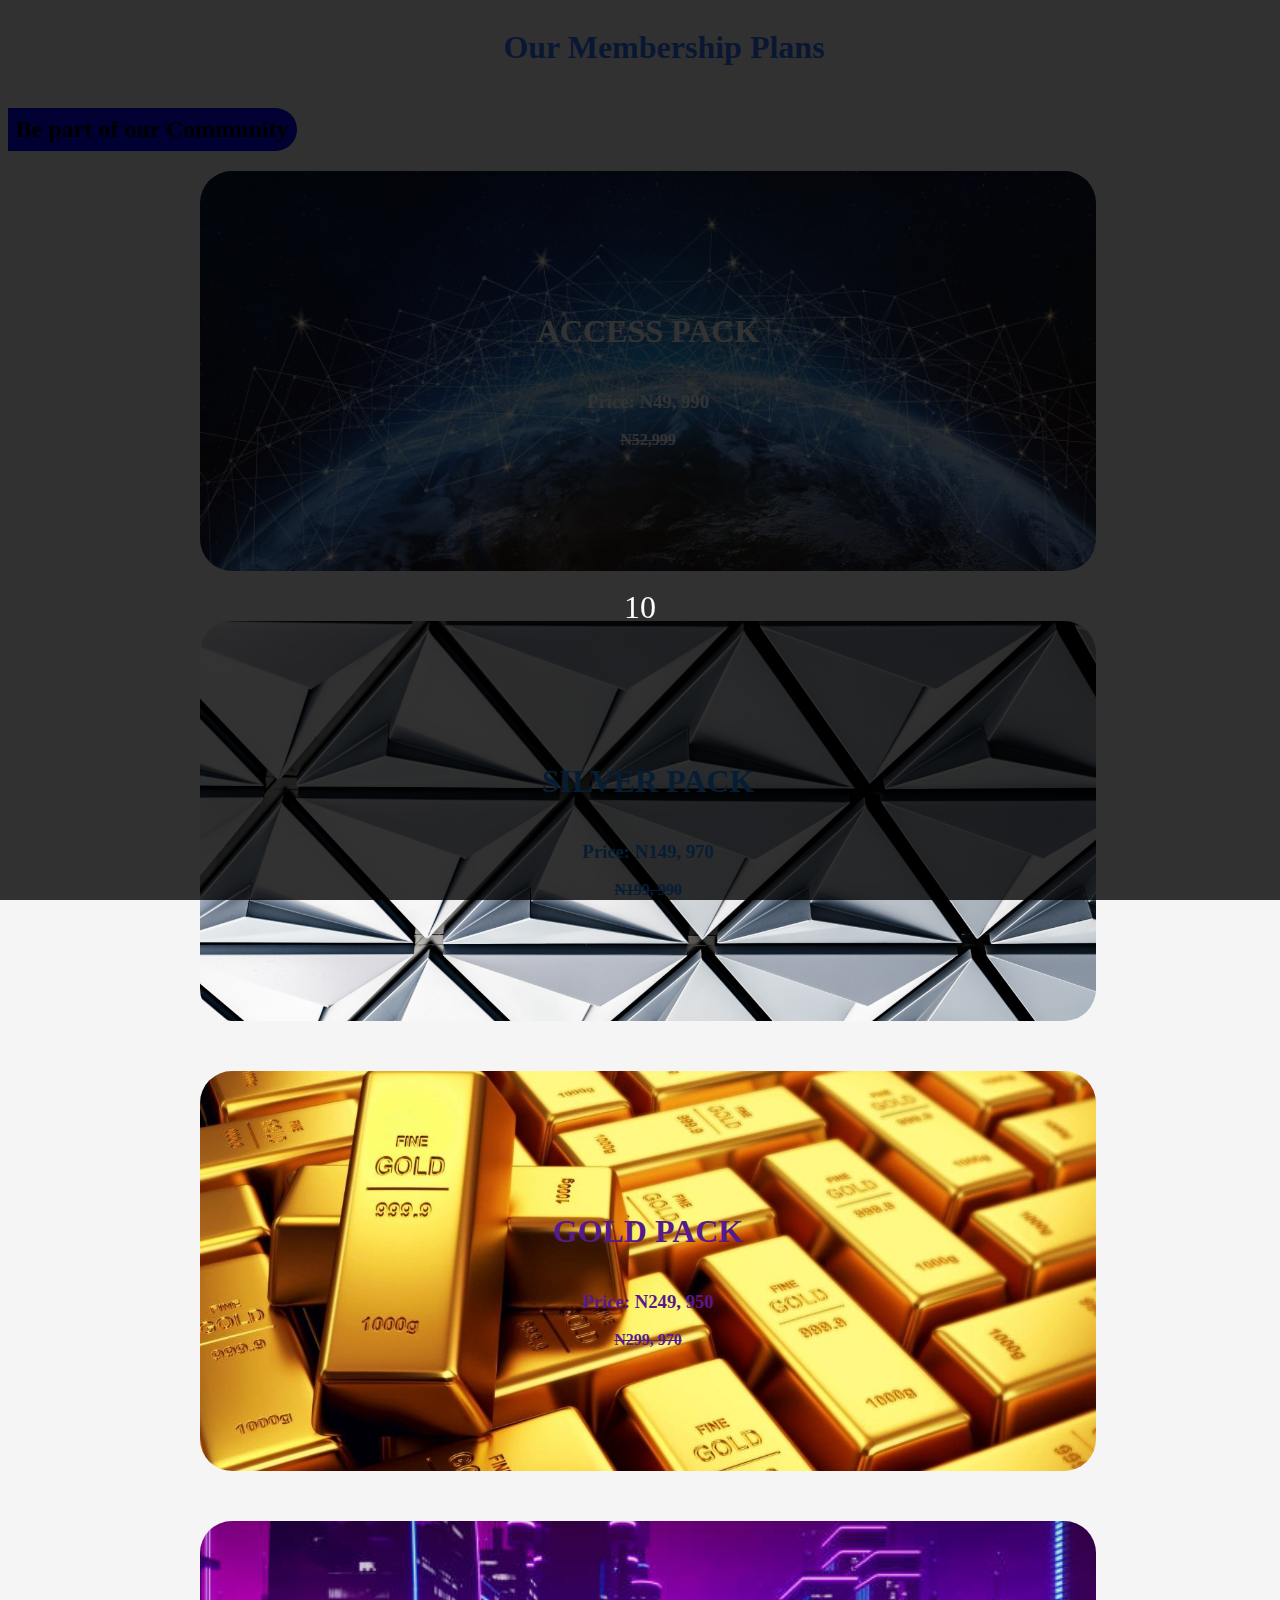
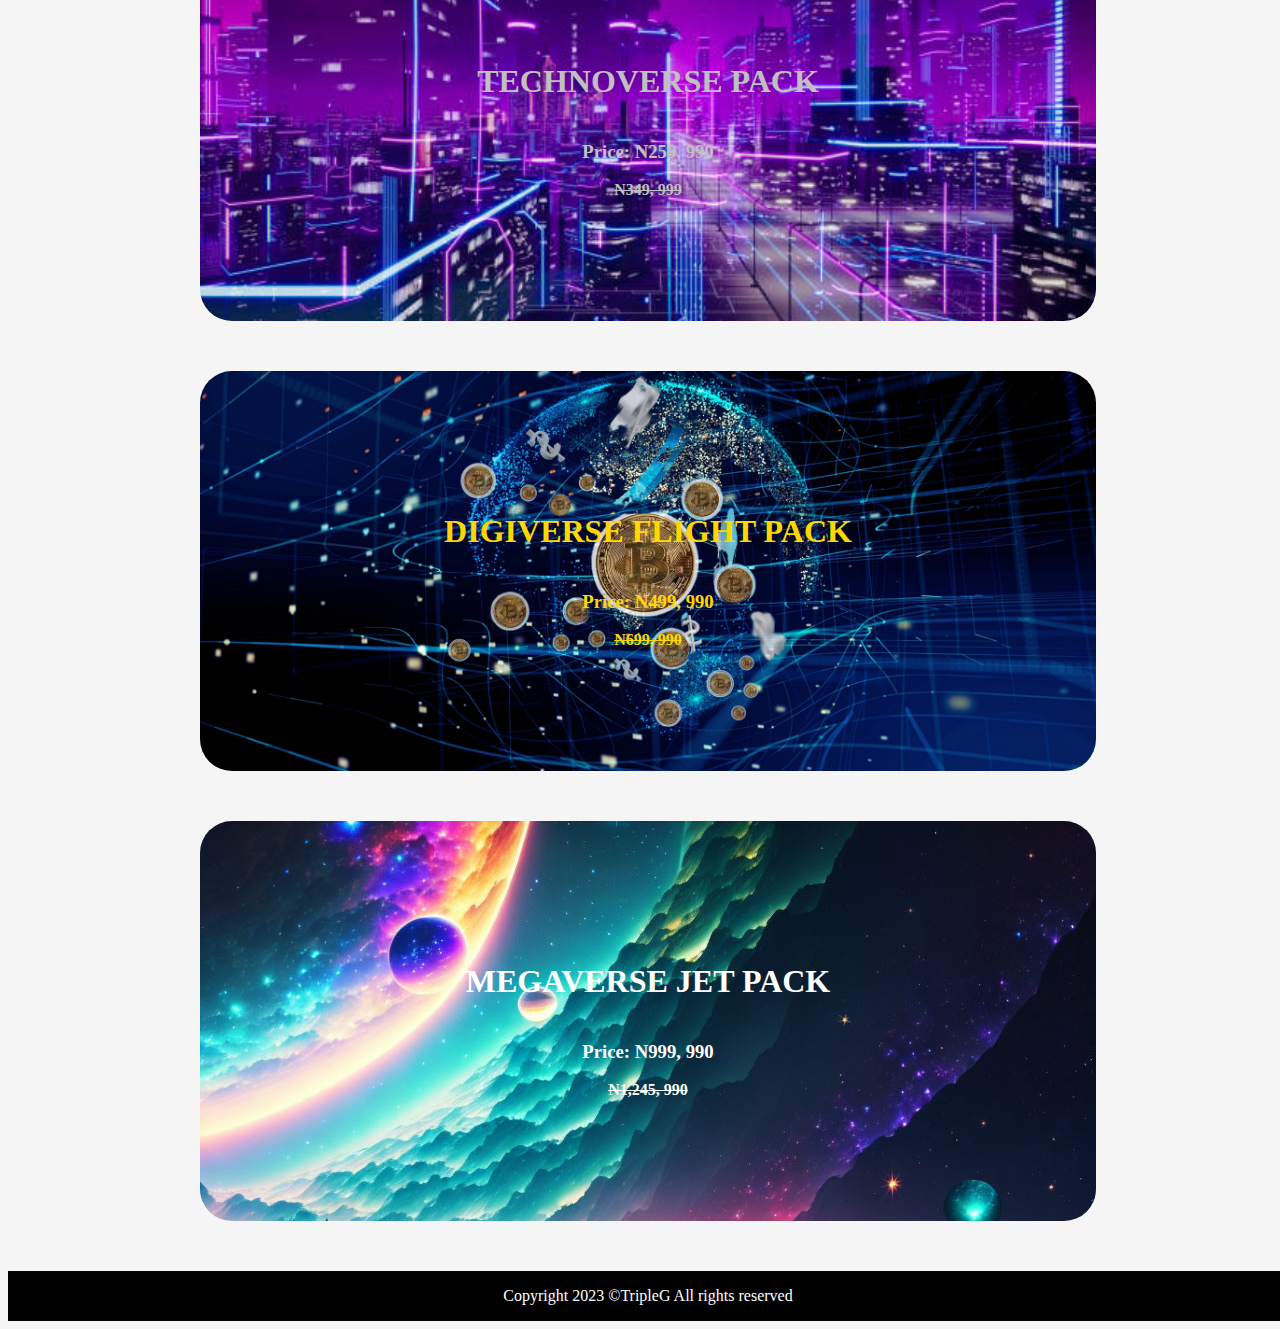
==== contact.html @ dfef372d "Update contact.html" ====
<!DOCTYPE html>
<html lang="en">
  <head>
    <meta charset="UTF-8" />
    <meta http-equiv="X-UA-Compatible" content="IE=edge" />
    <meta name="viewport" content="width=device-width, initial-scale=1.0" />
    <title>Contacts</title>
  </head>
  <link rel="stylesheet" href="contact.css" />
  <body>
    <header>
      <h1>Our Membership Plans</h1>
    </header>
    <main>
      <div id="video-popup">
    <iframe width="560" height="315" src="https://www.youtube.com/embed/UDK_xM3WOPY" frameborder="0" allowfullscreen autoplay muted></iframe>
    <div id="countdown-timer">10</div>
    <button id="cancel-button">Cancel</button>
  </div>
      <h2
        style="
          background-color: blue;
          border-radius: 0 2rem 2rem 0;
          width: fit-content;
          padding: 0.5rem;
          margin-right: 0.5rem;
        "
        ;
      >
        Be part of our Community
      </h2>
      <section class="packages">
        <a href="purchase.html">
          <div style="color: white" class="first">
            <h1>ACCESS PACK</h1>
            <h3>Price: N49, 990</h3>
            <del>N52,999</del>
          </div>
        </a>
        <p></p>
        <br />
        <a href="">
          <div style="color: dodgerblue" class="second">
            <h1>SILVER PACK</h1>
            <h3>Price: N149, 970</h3>
            <del>N199, 990</del>
          </div>
        </a>
        <p></p>
        <br />
        <a href="">
          <div class="third">
            <h1>GOLD PACK</h1>
            <h3>Price: N249, 950</h3>
            <del>N299, 970</del>
          </div>
        </a>
        <p></p>
        <br />
        <a href="">
          <div style="color: silver" class="fourth">
            <h1>TECHNOVERSE PACK</h1>
            <h3>Price: N259, 990</h3>
            <del>N349, 999</del>
          </div>
        </a>
        <p></p>
        <br />
        <a href="">
          <div style="color: gold" class="fifth">
            <h1>DIGIVERSE FLIGHT PACK</h1>
            <h3>Price: N499, 990</h3>
            <del>N699, 990</del>
          </div>
        </a>
        <p></p>
        <br />
        <a href="">
          <div style="color: white" class="ultimate">
            <h1>MEGAVERSE JET PACK</h1>
            <h3>Price: N999, 990</h3>
            <del>N1,245, 990</del>
          </div>
        </a>
        <p></p>
        <br />
      </section>
    </main>
    <footer
      style="
        width: 100%;
        background-color: black;
        color: white;
        text-align: center;
      "
    >
      <p>Copyright 2023 &copy;TripleG All rights reserved</p>
    </footer>
  </body>
  <script>
  window.addEventListener('DOMContentLoaded', function() {
      var videoPopup = document.getElementById('video-popup');
      var countdownTimer = document.getElementById('countdown-timer');
      var cancelButton = document.getElementById('cancel-button');
      var videoFrame = document.getElementById('video-frame');

      // Hide the video popup initially
      videoPopup.style.display = 'none';

      // Show the video popup when the website opens
      videoPopup.style.display = 'flex';

      // Set a countdown to hide the countdown timer (not the video) after a specific time (in seconds)
      var countdownTime = 10; // 10 seconds
      var remainingTime = countdownTime;

      // Update the countdown timer display every second
      var countdownInterval = setInterval(function() {
        remainingTime--;
        countdownTimer.textContent = remainingTime;

        if (remainingTime === 0) {
          countdownTimer.style.display = 'none'; // Hide countdown timer
          cancelButton.style.display = 'block'; // Show cancel button
          clearInterval(countdownInterval);
        }
      }, 1000);

      // Event listener for the cancel button
      cancelButton.addEventListener('click', function() {
        videoPopup.style.display = 'none';
        clearInterval(countdownInterval);
        videoFrame.src = ''; // Stop the video
      });
    });
  </script>
</html>
---- contact.css ----
body {
  background-color: whitesmoke;
  display: flex;
  flex-direction: column;
  justify-content: space-between;
  align-items: center;
  width: 100%;
  overflow-x: hidden !important;
}
header h1 {
  padding-left: 2rem;
  color: rgb(50, 115, 255);
}

main {
  min-width: 100%;
  min-height: 100vh;
}

a {
  min-width: 100%;
  display: flex;
  align-items: center;
  justify-content: center;
  text-decoration: none;
  font-weight: 900;
}


.packages {
  min-height: 100vh;
  display: flex;
  flex-direction: column;
  justify-content: space-between;
  align-items: center;
}

 #video-popup {
      position: fixed;
      top: 0;
      left: 0;
      width: 100%;
      height: 100%;
      background-color: rgba(0, 0, 0, 0.8);
      display: flex;
      align-items: center;
      justify-content: center;
      flex-direction: column;
      z-index: 9999;
    }

    #video-popup iframe {
      max-width: 90%;
      max-height: 70%;
    }

    #countdown-timer {
      font-size: 32px;
      color: #fff;
    }

    #cancel-button {
      display: none; /* Hide cancel button initially */
      font-size: 18px;
      color: #fff;
      background-color: rgba(0, 0, 0, 0.5);
      border: none;
      padding: 10px;
      cursor: pointer;
    }

    /* Media queries for responsive design */
    @media (max-width: 768px) {
      #video-popup iframe {
        max-width: 100%;
        max-height: 100%;
      }
    }
.first {
  background-image: url(/access.webp);
  background-position: center;
  background-size: cover;
  display: flex;
  flex-direction: column;
  justify-content: center;
  align-items: center;
  min-height: 400px;
  border-radius: 2rem;
  width: 70%;
  font-weight: 900;
}
.second {
  background-image: url(/silver.jpg);
  background-position: center;
  background-size: cover;
  display: flex;
  flex-direction: column;
  justify-content: center;
  align-items: center;
  min-height: 400px;
  border-radius: 2rem;
  width: 70%;
}
.third {
  background-image: url(/gold.jpg);
  background-position: center;
  background-size: cover;
  display: flex;
  flex-direction: column;
  justify-content: center;
  align-items: center;
  min-height: 400px;
  border-radius: 2rem;
  width: 70%;
}
.fourth {
  background-image: url(/technoverse.jpg);
  background-position: center;
  background-size: cover;
  display: flex;
  flex-direction: column;
  justify-content: center;
  align-items: center;
  min-height: 400px;
  border-radius: 2rem;
  width: 70%;
}
.fifth {
  background-image: url(/digiverse.jpg);
  background-position: center;
  background-size: cover;
  display: flex;
  flex-direction: column;
  justify-content: center;
  align-items: center;
  min-height: 400px;
  border-radius: 2rem;
  width: 70%;
}
.ultimate {
  background-image: url(/megaverse.jpg);
  background-position: center;
  background-size: cover;
  display: flex;
  flex-direction: column;
  justify-content: center;
  align-items: center;
  min-height: 400px;
  border-radius: 2rem;
  width: 70%;
}
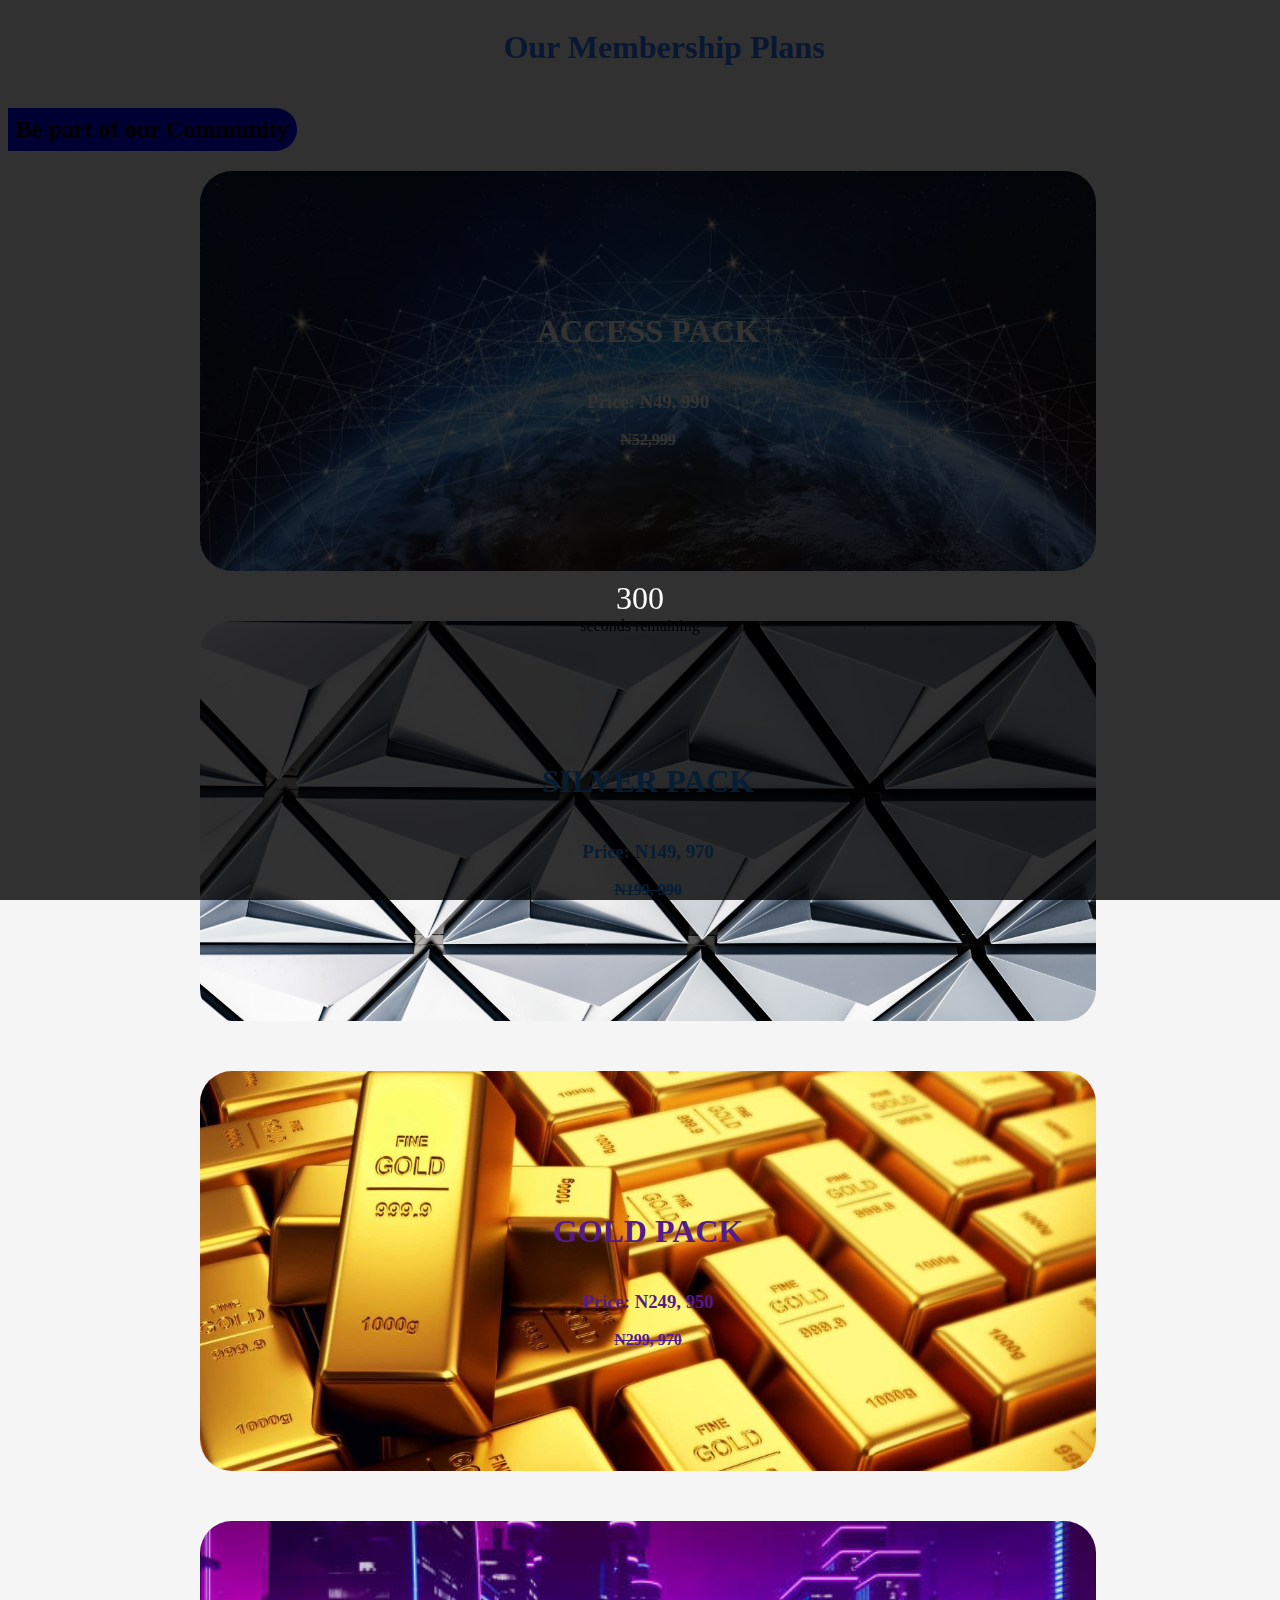
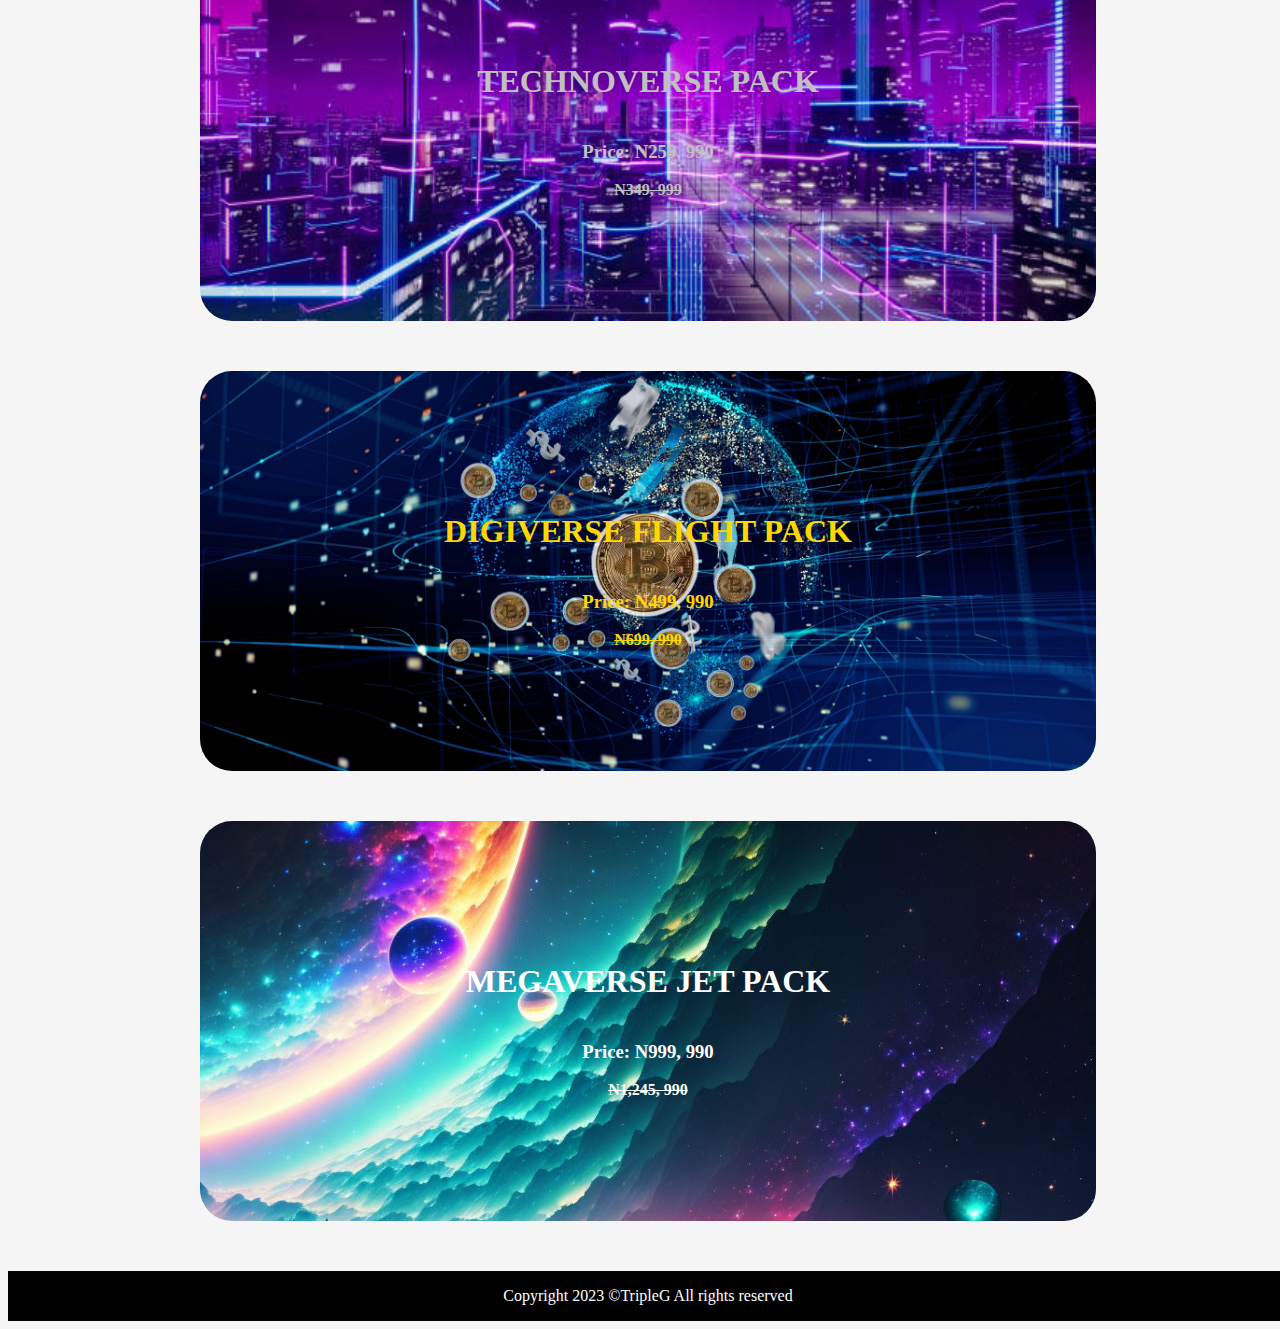
==== commit db54512e: "Update contact.html" ====
--- a/contact.html
+++ b/contact.html
@@ -14,7 +14,7 @@
     <main>
       <div id="video-popup">
     <iframe width="560" height="315" src="https://www.youtube.com/embed/UDK_xM3WOPY" frameborder="0" allowfullscreen autoplay muted></iframe>
-    <div id="countdown-timer">10</div>
+    <div id="countdown-timer">300</div><span>seconds remaining</span>
     <button id="cancel-button">Cancel</button>
   </div>
       <h2
@@ -111,7 +111,7 @@
       videoPopup.style.display = 'flex';
 
       // Set a countdown to hide the countdown timer (not the video) after a specific time (in seconds)
-      var countdownTime = 10; // 10 seconds
+      var countdownTime = 300; // 10 seconds
       var remainingTime = countdownTime;
 
       // Update the countdown timer display every second
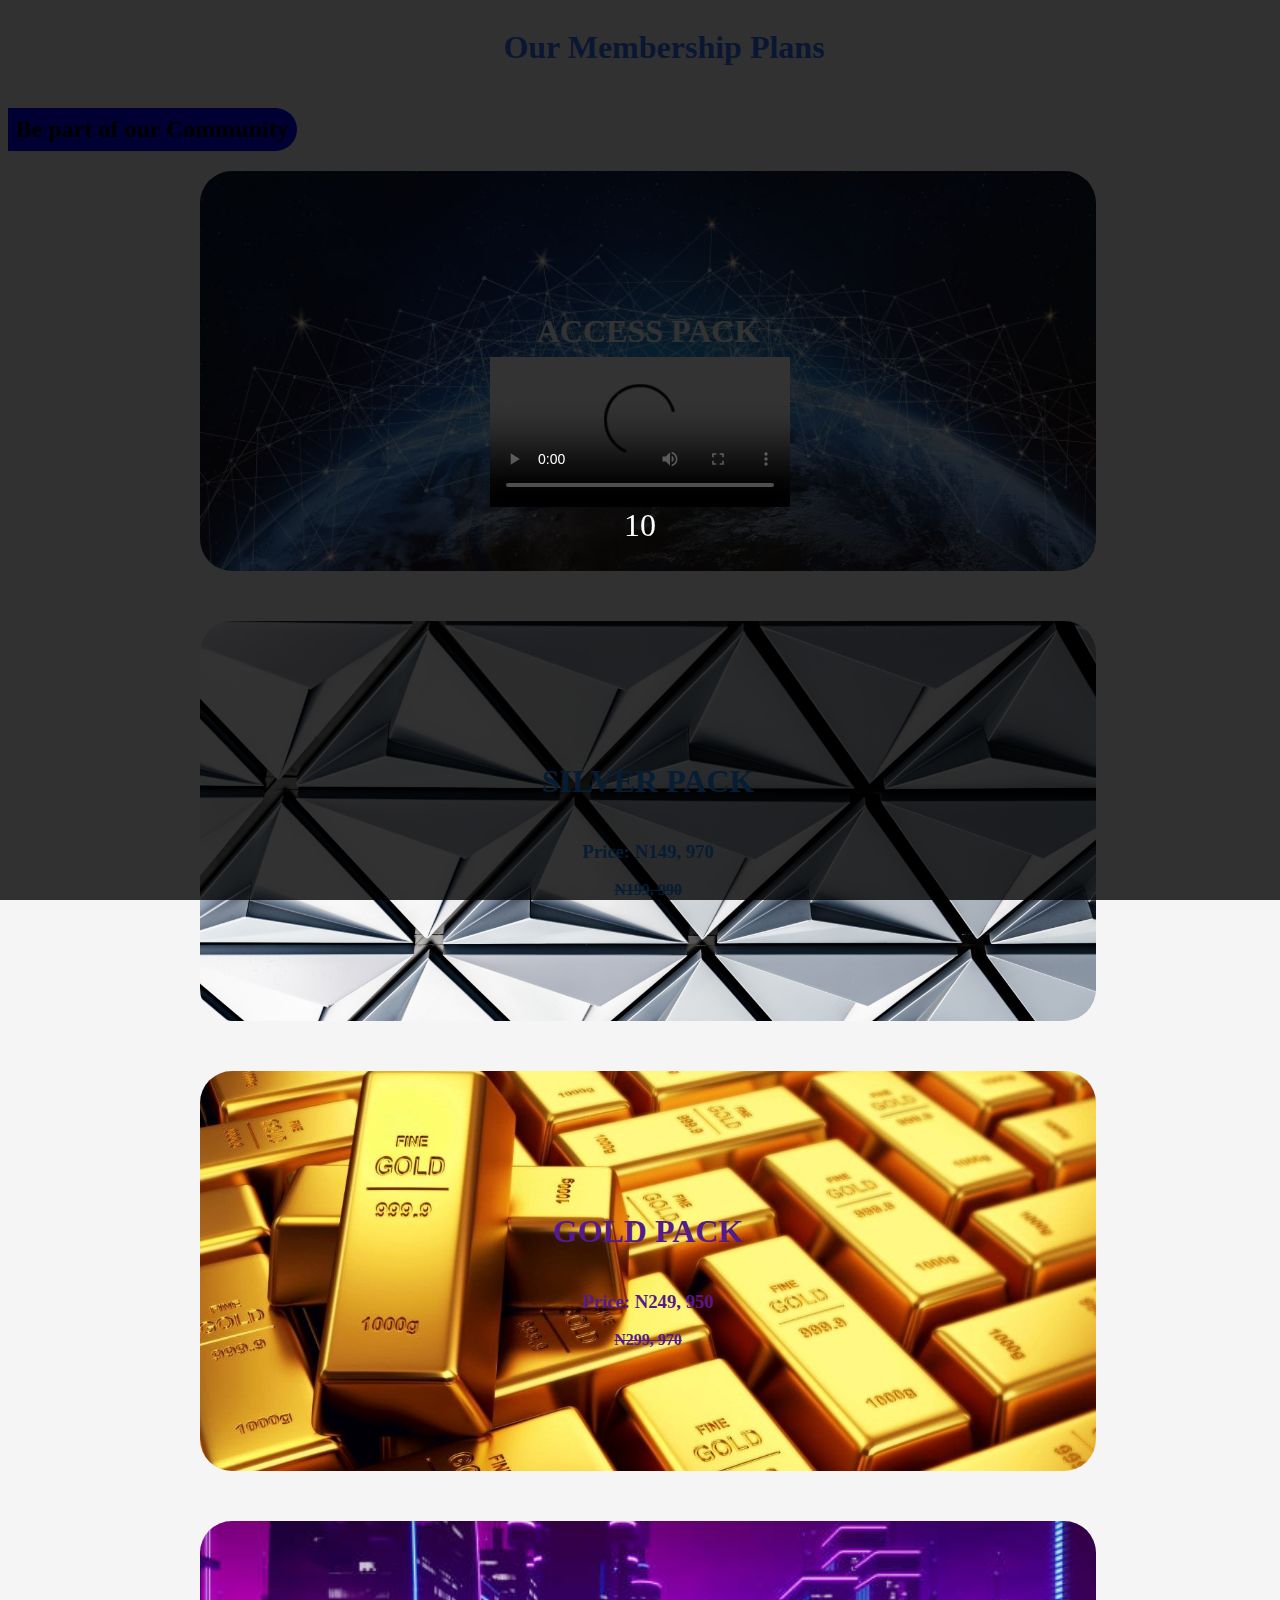
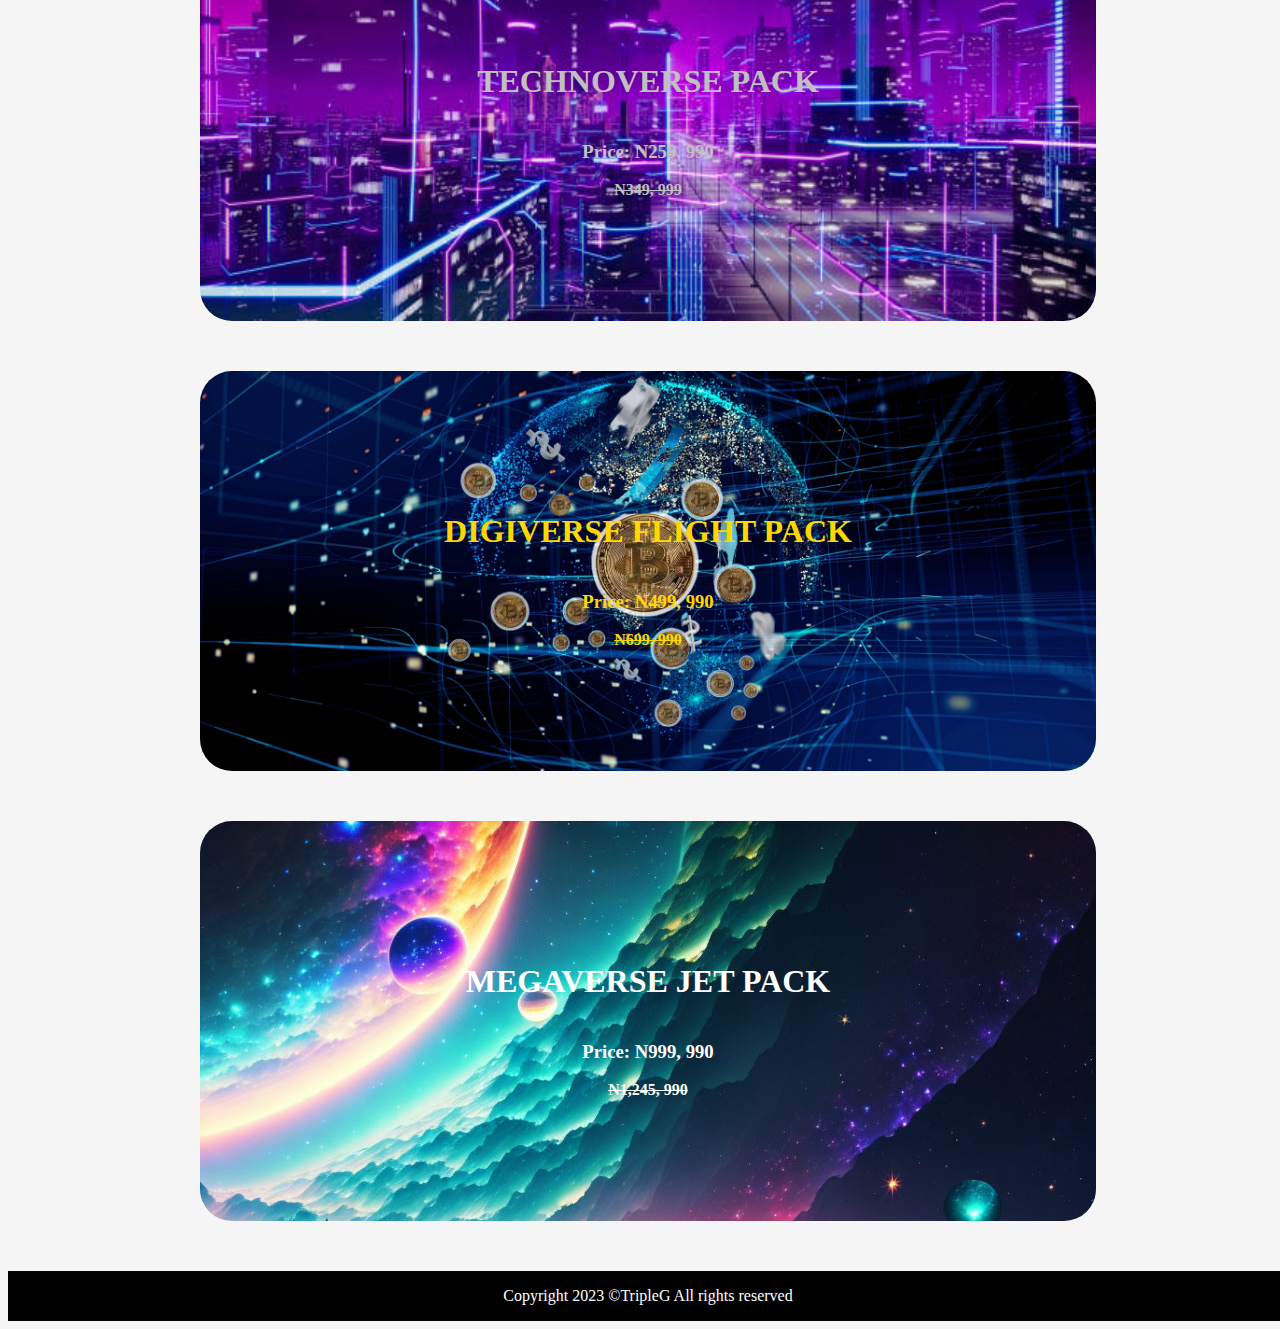
==== commit dc98fb3b: "Add files via upload" ====
--- a/contact.html
+++ b/contact.html
@@ -13,10 +13,12 @@
     </header>
     <main>
       <div id="video-popup">
-    <iframe width="560" height="315" src="https://www.youtube.com/embed/UDK_xM3WOPY" frameborder="0" allowfullscreen autoplay muted></iframe>
-    <div id="countdown-timer">300</div><span>seconds remaining</span>
-    <button id="cancel-button">Cancel</button>
-  </div>
+        <video controls autoplay>
+          <source src="/Video2.mp4" type="video/mp4" />
+        </video>
+        <div id="countdown-timer">10</div>
+        <button id="cancel-button">Cancel</button>
+      </div>
       <h2
         style="
           background-color: blue;
@@ -98,39 +100,31 @@
     </footer>
   </body>
   <script>
-  window.addEventListener('DOMContentLoaded', function() {
-      var videoPopup = document.getElementById('video-popup');
-      var countdownTimer = document.getElementById('countdown-timer');
-      var cancelButton = document.getElementById('cancel-button');
-      var videoFrame = document.getElementById('video-frame');
+    window.addEventListener("DOMContentLoaded", function () {
+      var videoPopup = document.getElementById("video-popup");
+      var countdownTimer = document.getElementById("countdown-timer");
+      var cancelButton = document.getElementById("cancel-button");
 
-      // Hide the video popup initially
-      videoPopup.style.display = 'none';
+      videoPopup.style.display = "none";
 
-      // Show the video popup when the website opens
-      videoPopup.style.display = 'flex';
+      videoPopup.style.display = "flex";
 
-      // Set a countdown to hide the countdown timer (not the video) after a specific time (in seconds)
-      var countdownTime = 300; // 10 seconds
+      var countdownTime = 10; // 10 seconds
       var remainingTime = countdownTime;
 
-      // Update the countdown timer display every second
-      var countdownInterval = setInterval(function() {
+      var countdownInterval = setInterval(function () {
         remainingTime--;
         countdownTimer.textContent = remainingTime;
 
         if (remainingTime === 0) {
-          countdownTimer.style.display = 'none'; // Hide countdown timer
-          cancelButton.style.display = 'block'; // Show cancel button
           clearInterval(countdownInterval);
+          cancelButton.style.display = "block";
         }
       }, 1000);
 
-      // Event listener for the cancel button
-      cancelButton.addEventListener('click', function() {
-        videoPopup.style.display = 'none';
+      cancelButton.addEventListener("click", function () {
+        videoPopup.style.display = "none";
         clearInterval(countdownInterval);
-        videoFrame.src = ''; // Stop the video
       });
     });
   </script>
--- a/contact.css
+++ b/contact.css
@@ -26,6 +26,29 @@
   font-weight: 900;
 }
 
+#video-popup {
+  position: fixed;
+  top: 0;
+  left: 0;
+  width: 100%;
+  height: 100%;
+  background-color: rgba(0, 0, 0, 0.8);
+  display: flex;
+  align-items: center;
+  justify-content: center;
+  flex-direction: column;
+  z-index: 9999;
+}
+
+#video-popup video {
+  max-width: 90%;
+  max-height: 70%;
+}
+
+#countdown-timer {
+  font-size: 32px;
+  color: #fff;
+}
 
 .packages {
   min-height: 100vh;
@@ -35,47 +58,15 @@
   align-items: center;
 }
 
- #video-popup {
-      position: fixed;
-      top: 0;
-      left: 0;
-      width: 100%;
-      height: 100%;
-      background-color: rgba(0, 0, 0, 0.8);
-      display: flex;
-      align-items: center;
-      justify-content: center;
-      flex-direction: column;
-      z-index: 9999;
-    }
-
-    #video-popup iframe {
-      max-width: 90%;
-      max-height: 70%;
-    }
-
-    #countdown-timer {
-      font-size: 32px;
-      color: #fff;
-    }
-
-    #cancel-button {
-      display: none; /* Hide cancel button initially */
-      font-size: 18px;
-      color: #fff;
-      background-color: rgba(0, 0, 0, 0.5);
-      border: none;
-      padding: 10px;
-      cursor: pointer;
-    }
-
-    /* Media queries for responsive design */
-    @media (max-width: 768px) {
-      #video-popup iframe {
-        max-width: 100%;
-        max-height: 100%;
-      }
-    }
+#cancel-button {
+  display: none; /* Hide cancel button initially */
+  font-size: 18px;
+  color: #fff;
+  background-color: rgba(0, 0, 0, 0.5);
+  border: none;
+  padding: 10px;
+  cursor: pointer;
+}
 .first {
   background-image: url(/access.webp);
   background-position: center;
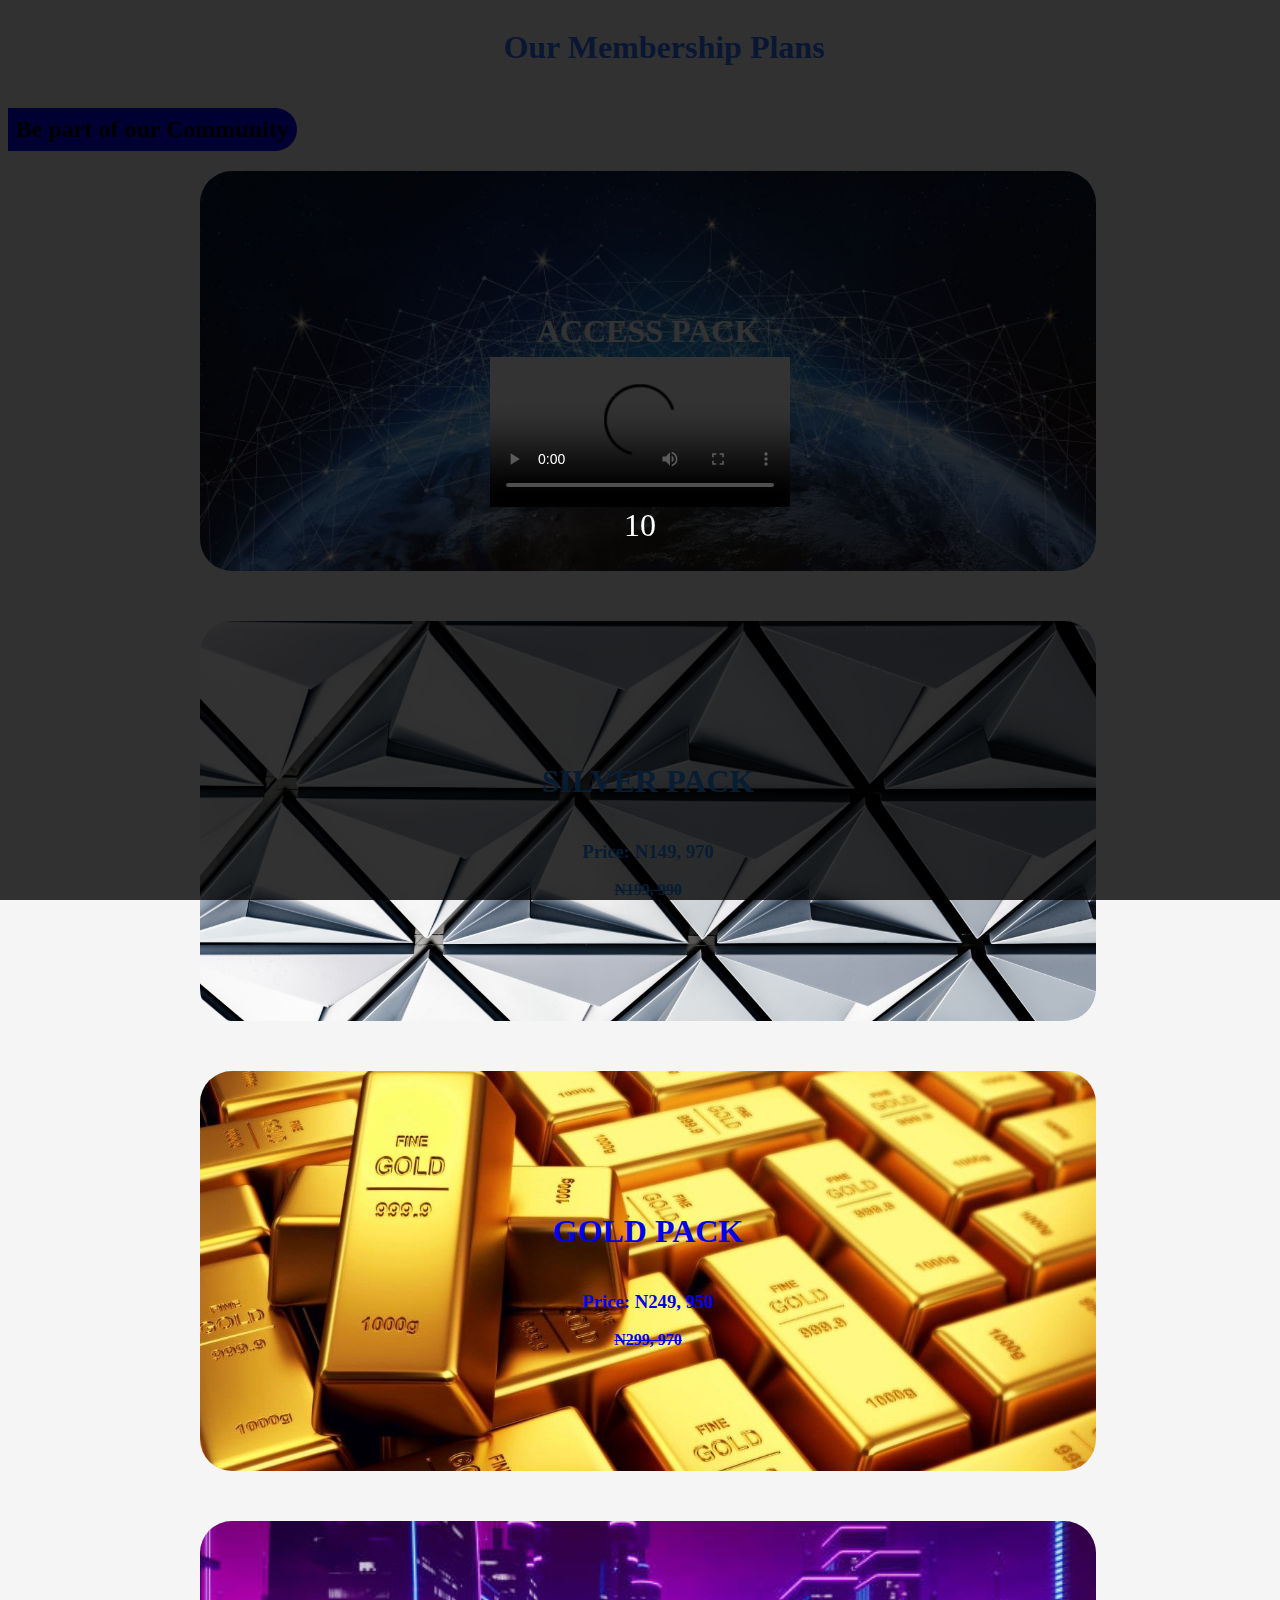
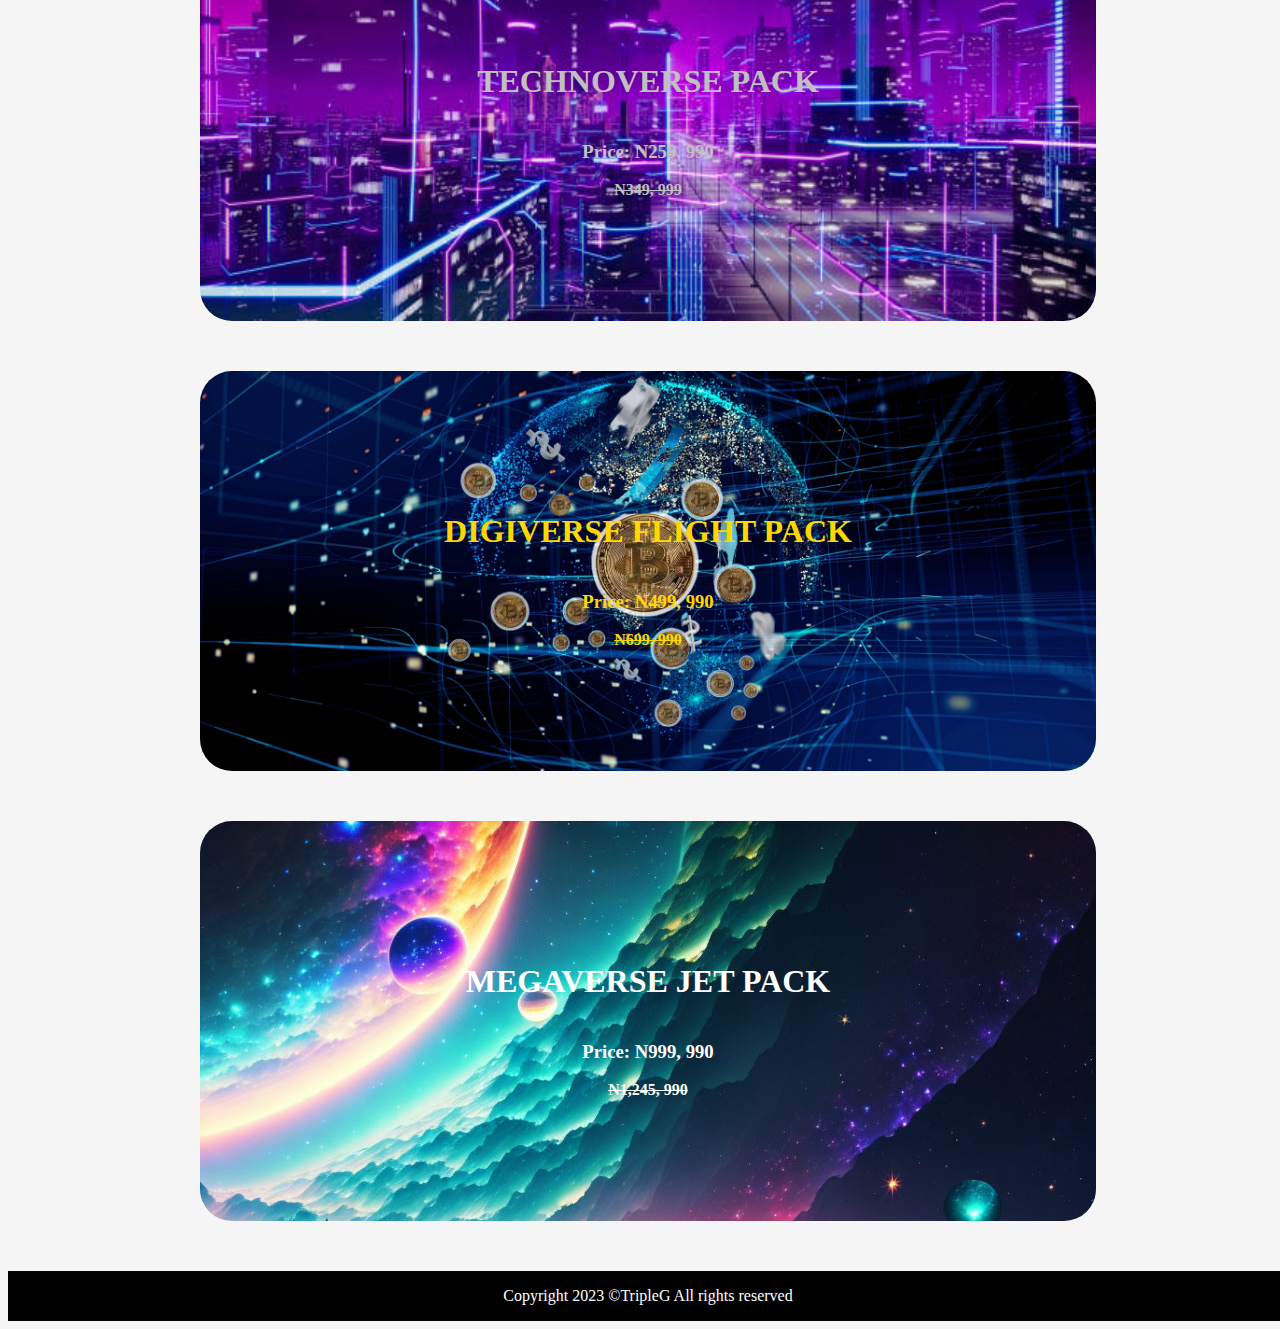
==== commit 7b8c7bbe: "Update contact.html" ====
--- a/contact.html
+++ b/contact.html
@@ -41,7 +41,7 @@
         </a>
         <p></p>
         <br />
-        <a href="">
+        <a href="purchase.html">
           <div style="color: dodgerblue" class="second">
             <h1>SILVER PACK</h1>
             <h3>Price: N149, 970</h3>
@@ -50,7 +50,7 @@
         </a>
         <p></p>
         <br />
-        <a href="">
+        <a href="purchase.html">
           <div class="third">
             <h1>GOLD PACK</h1>
             <h3>Price: N249, 950</h3>
@@ -59,7 +59,7 @@
         </a>
         <p></p>
         <br />
-        <a href="">
+        <a href="purchase.html">
           <div style="color: silver" class="fourth">
             <h1>TECHNOVERSE PACK</h1>
             <h3>Price: N259, 990</h3>
@@ -68,7 +68,7 @@
         </a>
         <p></p>
         <br />
-        <a href="">
+        <a href="purchase.html">
           <div style="color: gold" class="fifth">
             <h1>DIGIVERSE FLIGHT PACK</h1>
             <h3>Price: N499, 990</h3>
@@ -77,7 +77,7 @@
         </a>
         <p></p>
         <br />
-        <a href="">
+        <a href="purchase.html">
           <div style="color: white" class="ultimate">
             <h1>MEGAVERSE JET PACK</h1>
             <h3>Price: N999, 990</h3>
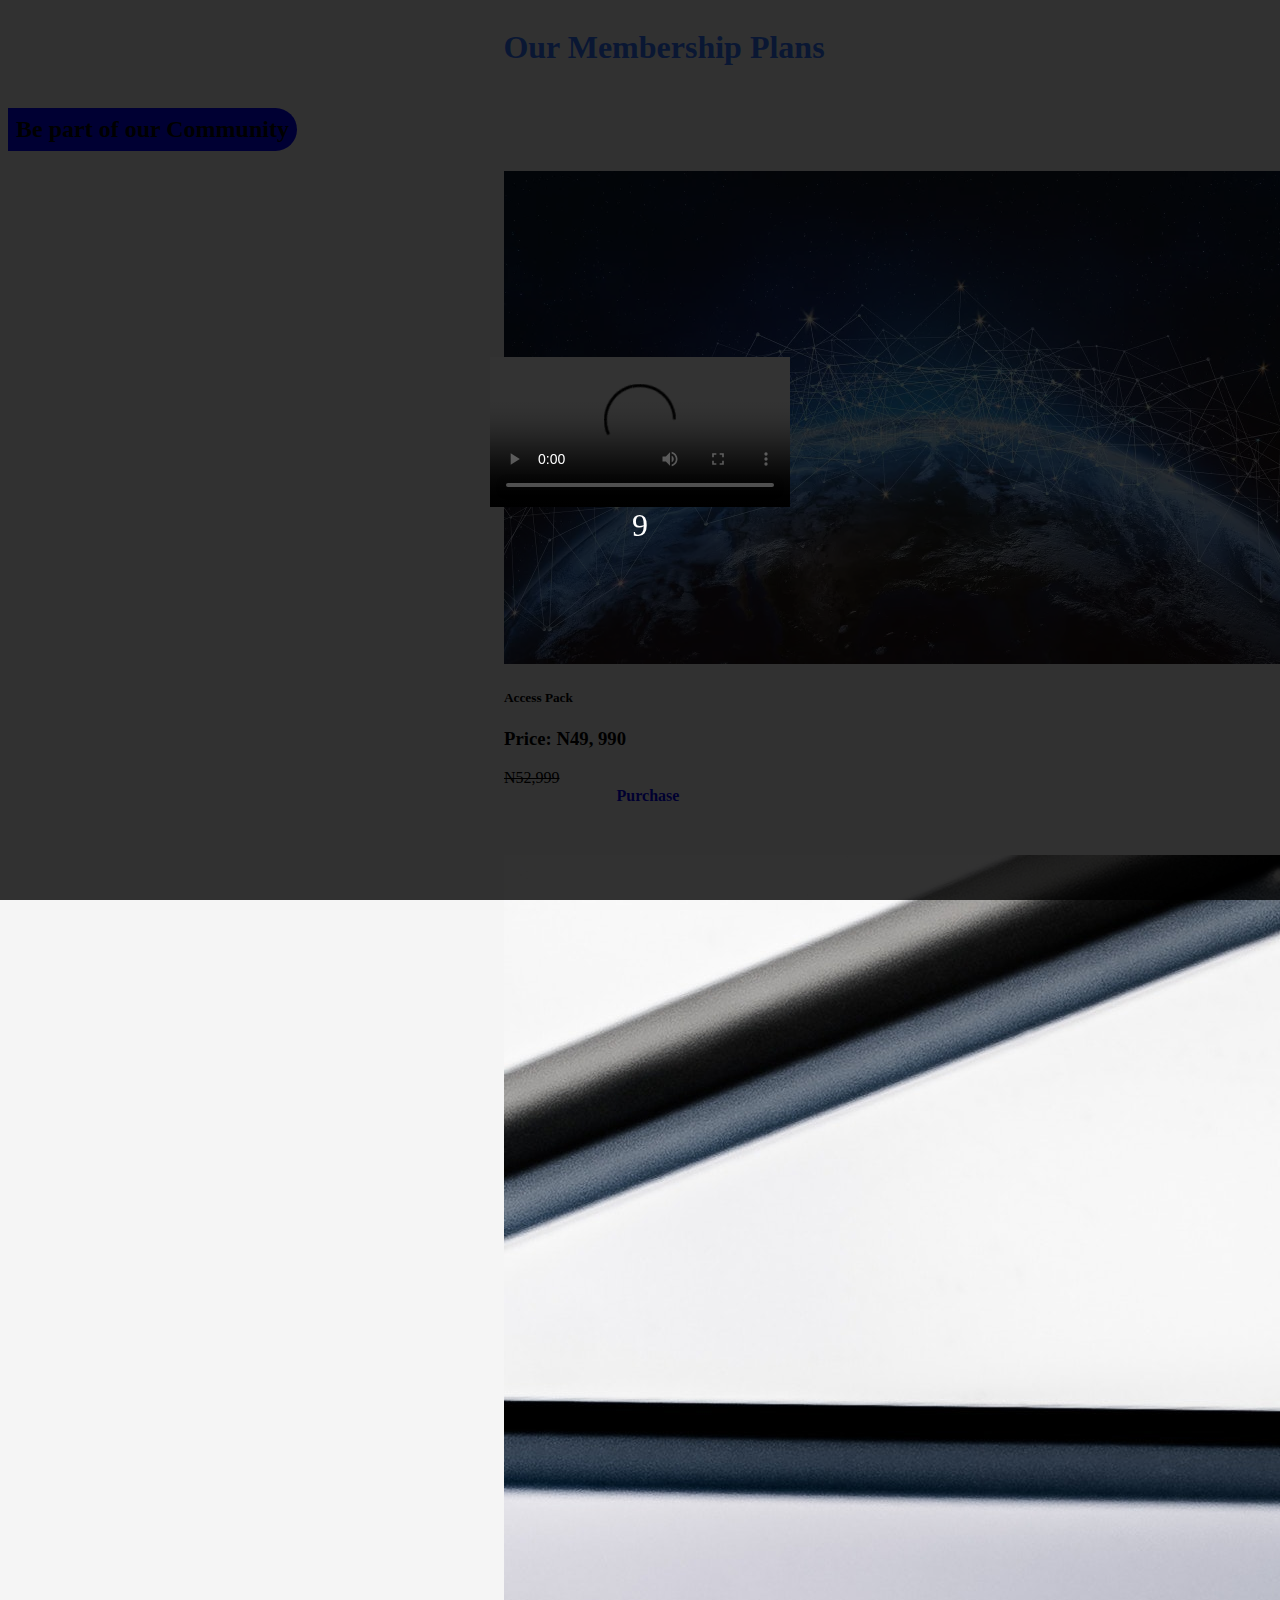
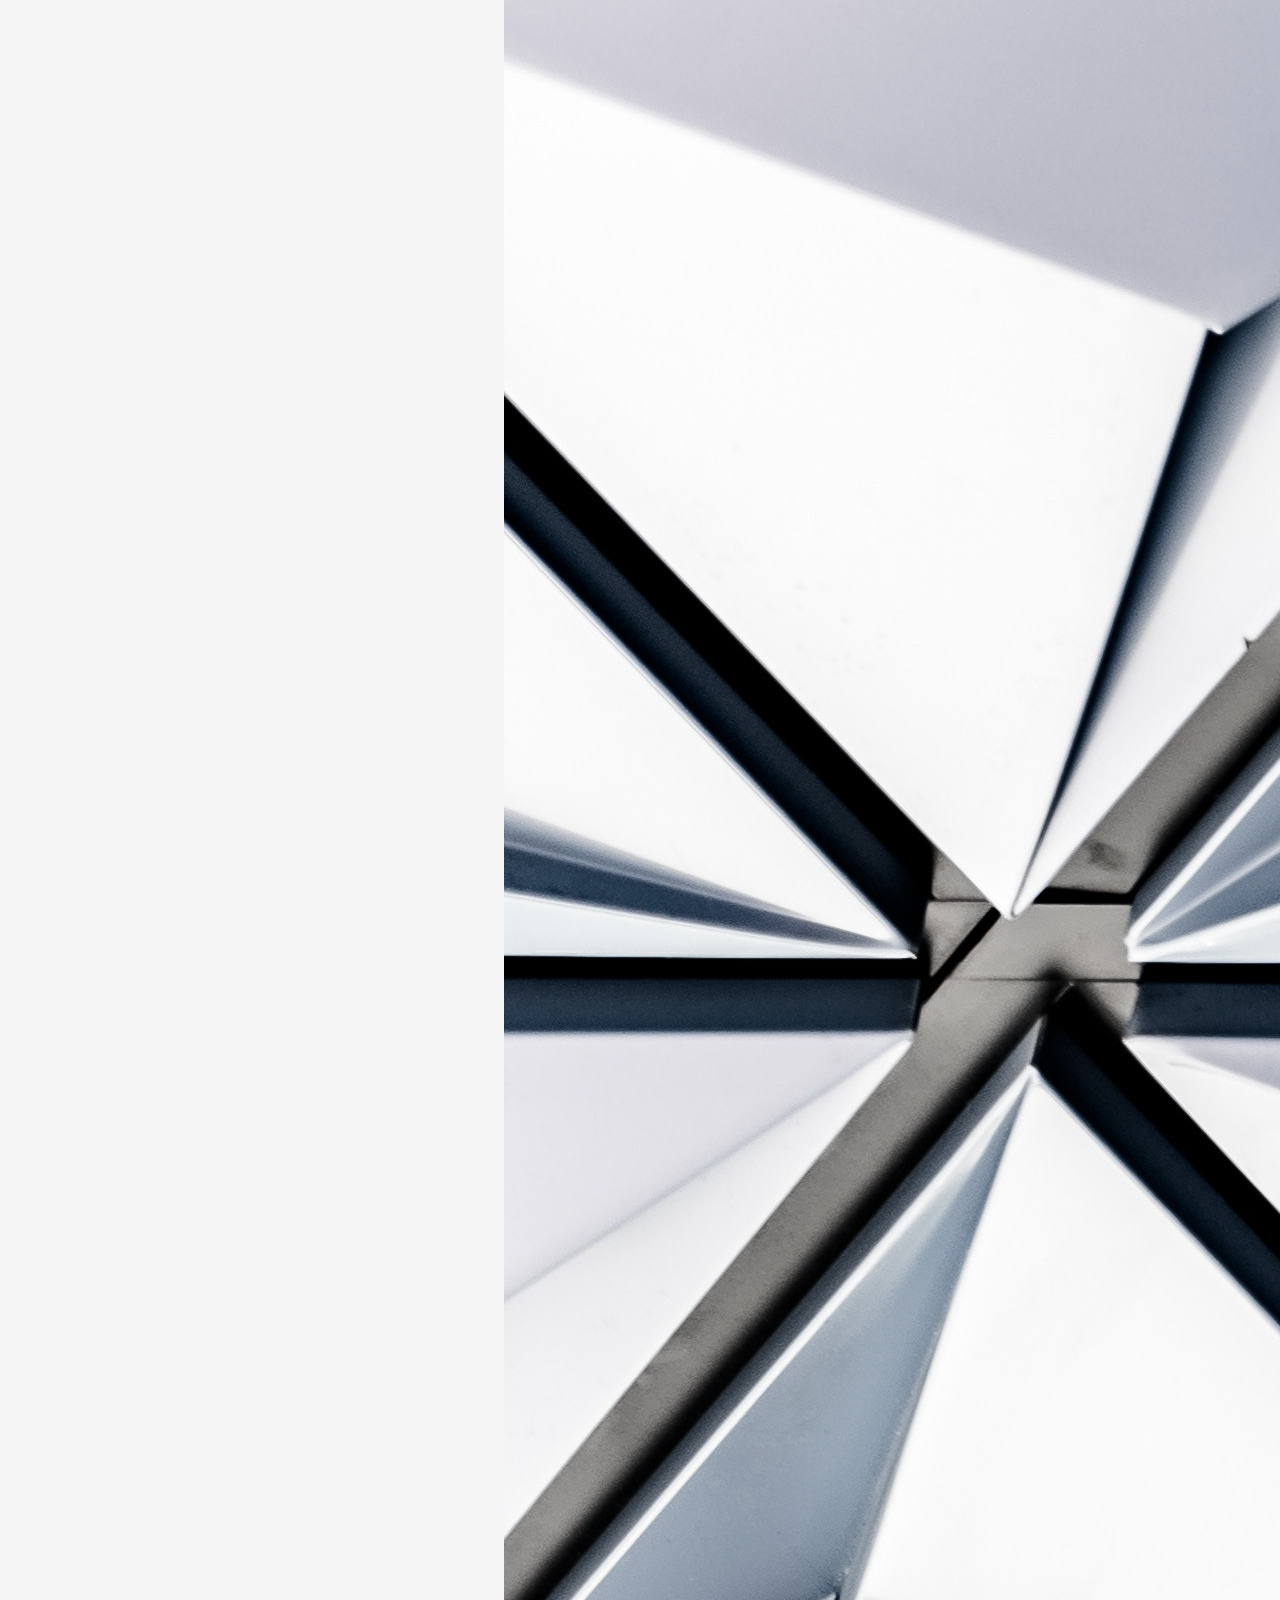
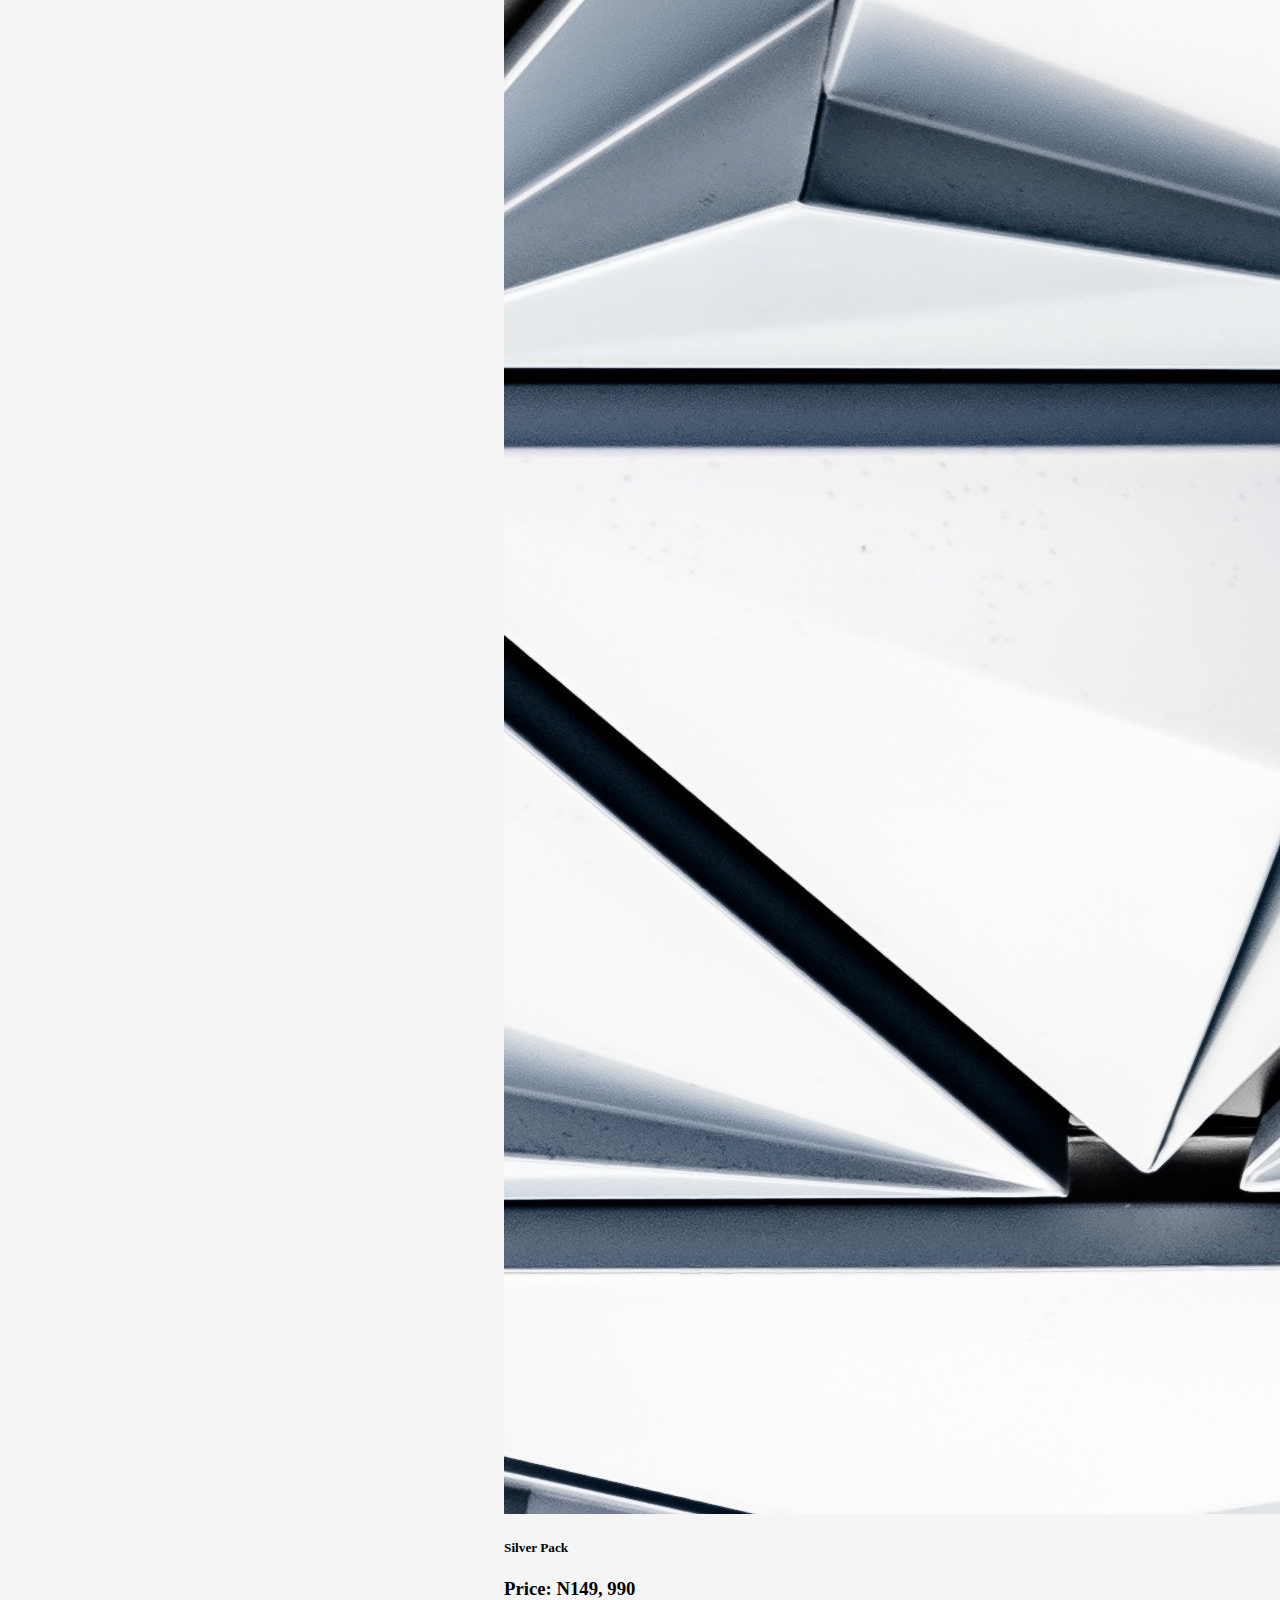
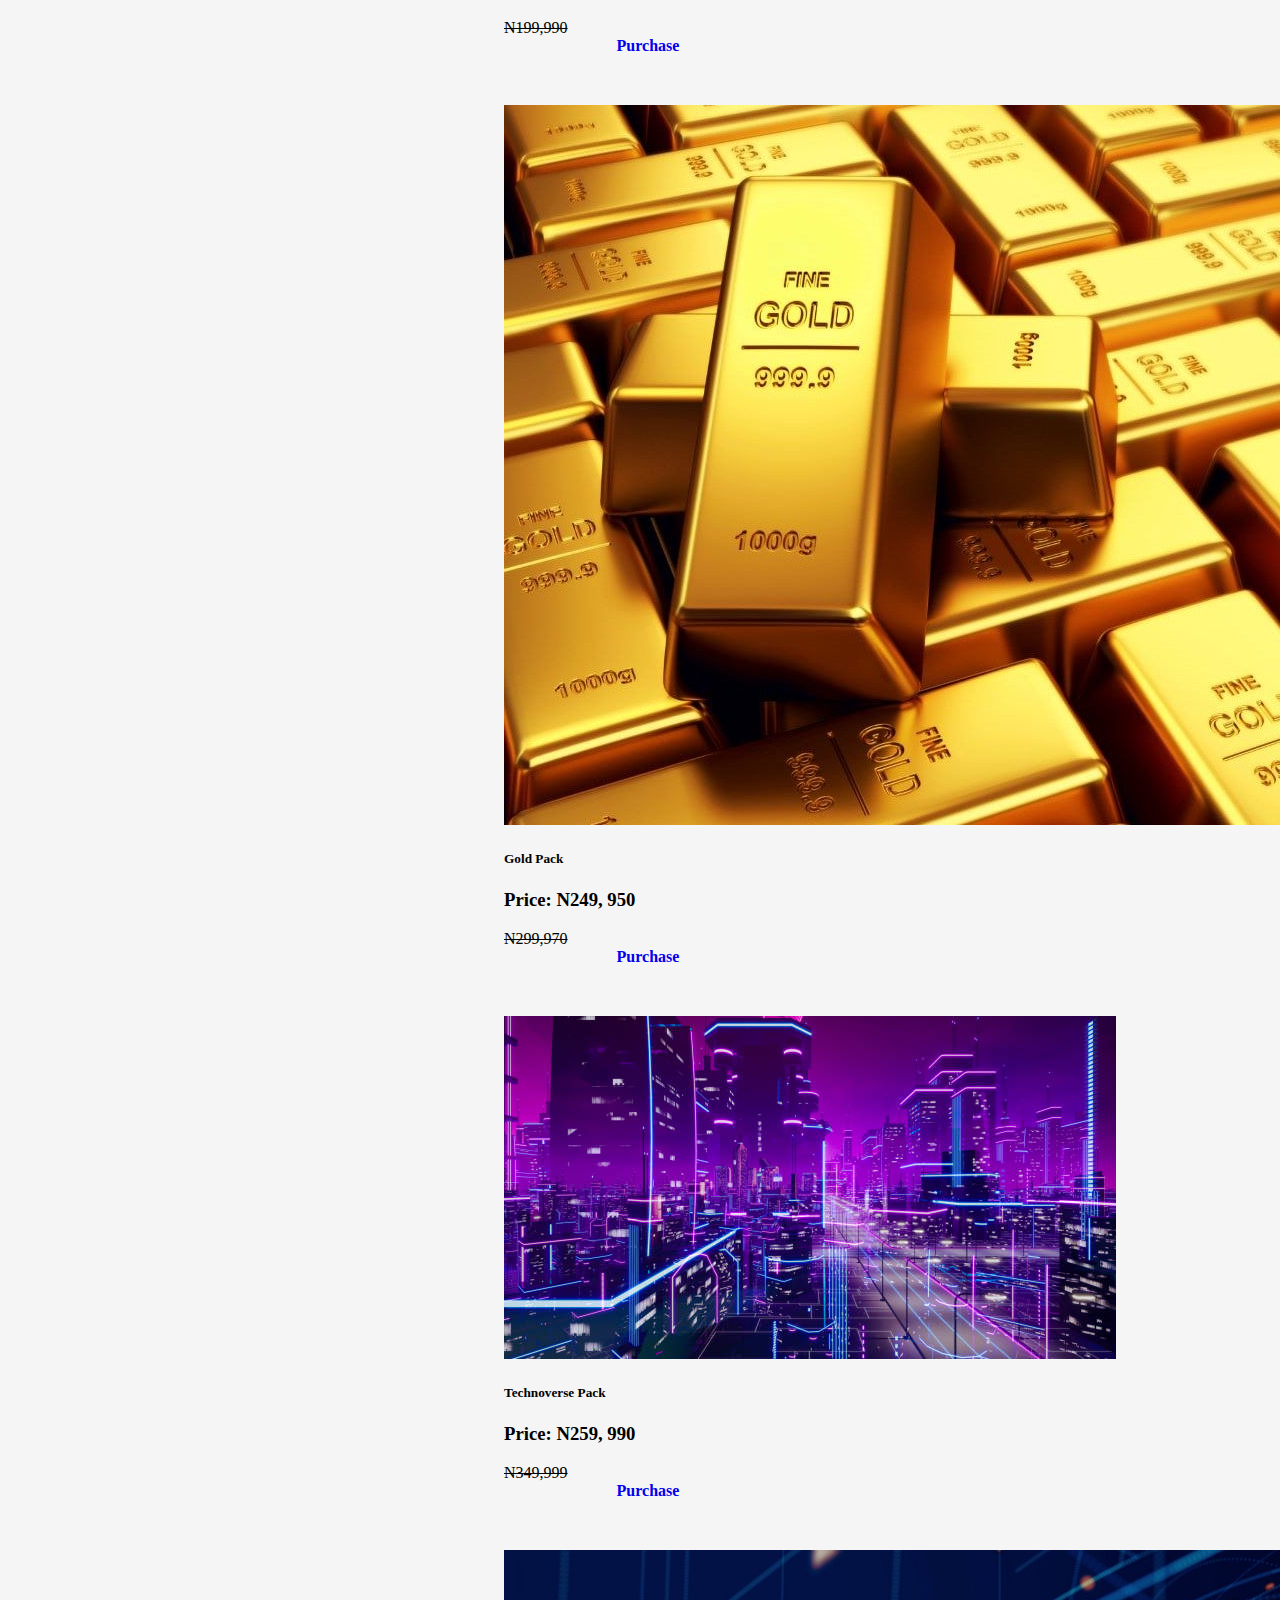
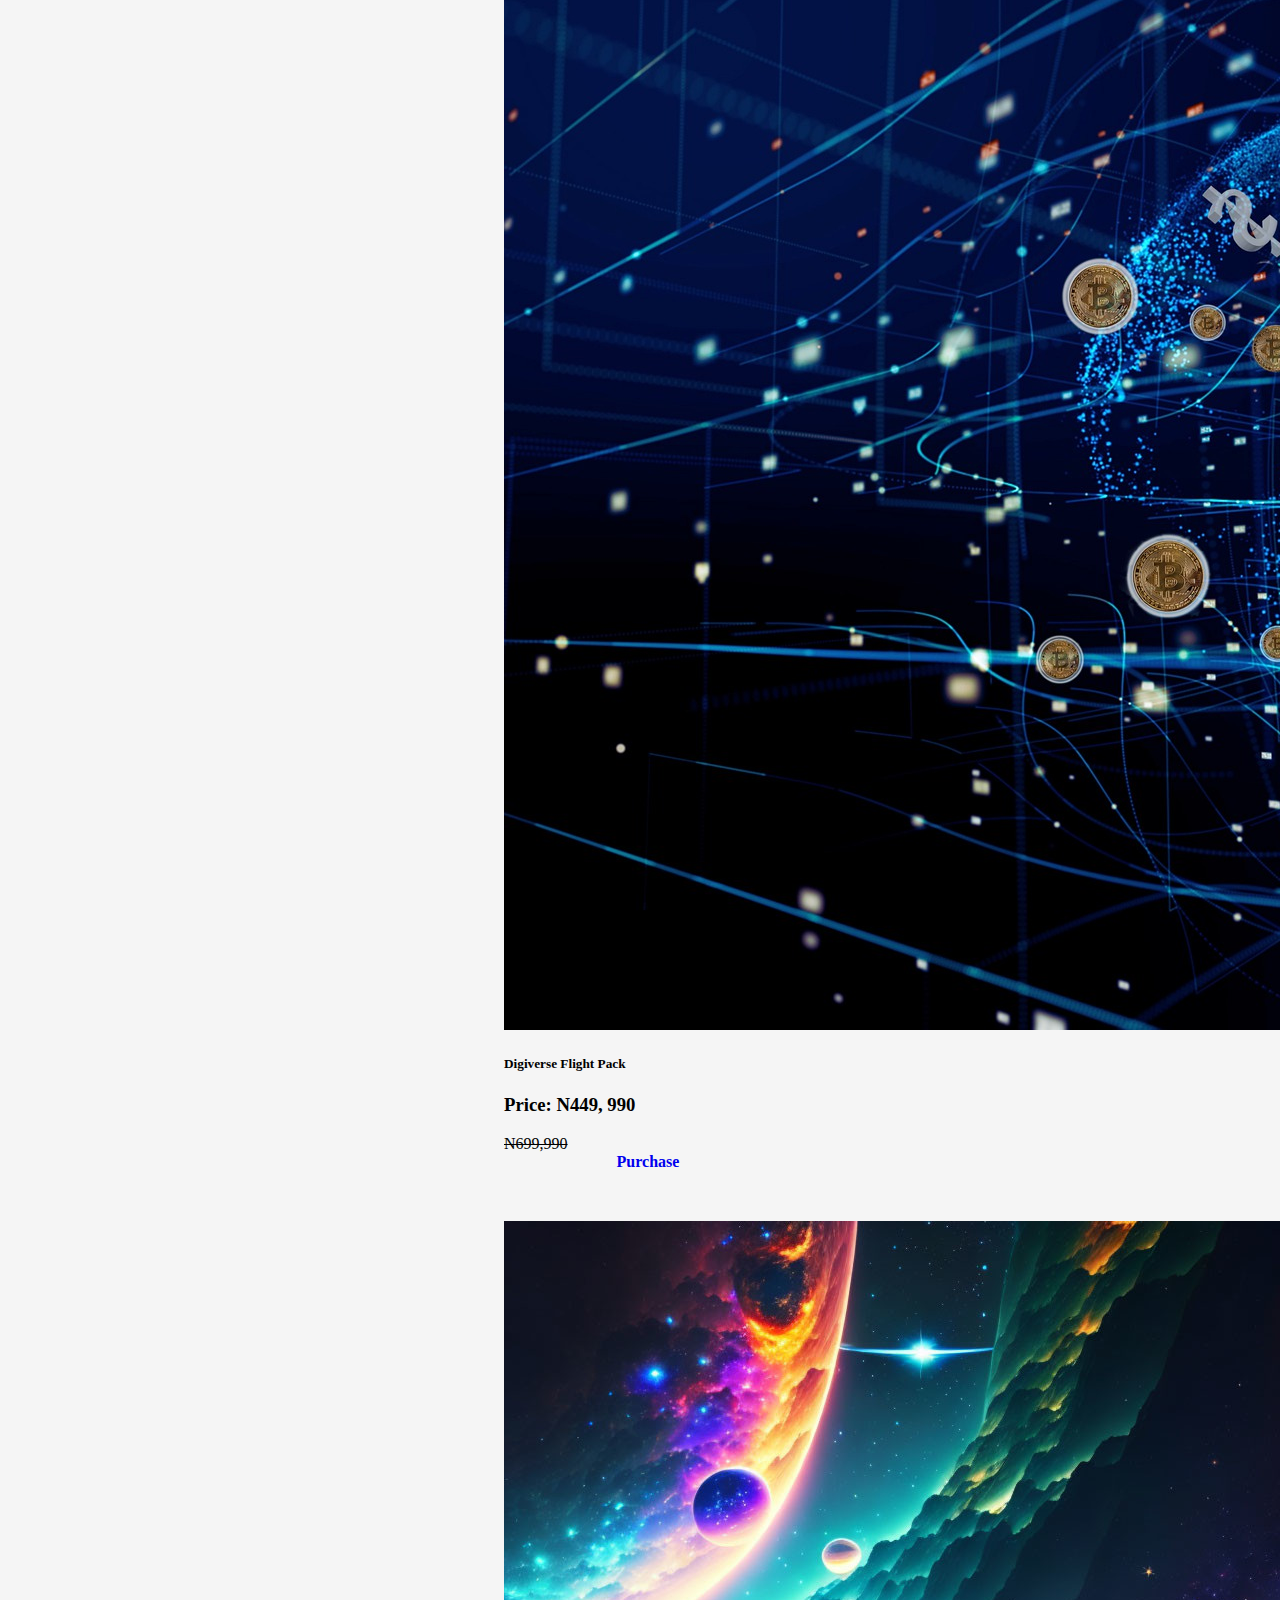
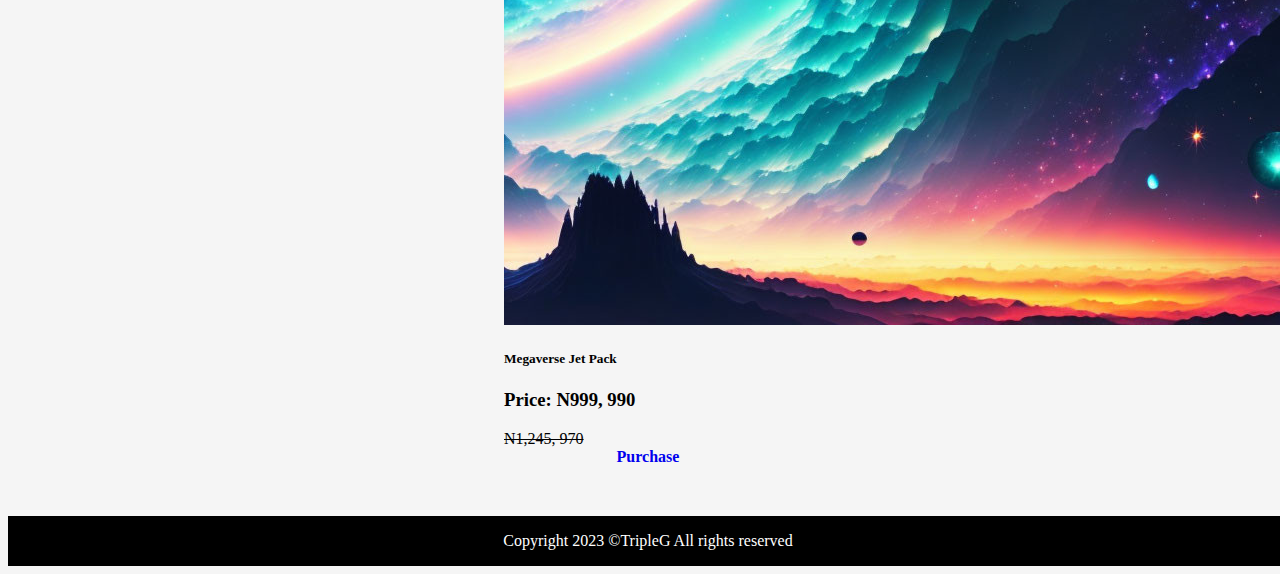
==== commit b64f4ae2: "Update contact.html" ====
--- a/contact.html
+++ b/contact.html
@@ -6,6 +6,12 @@
     <meta name="viewport" content="width=device-width, initial-scale=1.0" />
     <title>Contacts</title>
   </head>
+  <link
+    href="https://cdn.jsdelivr.net/npm/bootstrap@5.3.0-alpha3/dist/css/bootstrap.min.css"
+    rel="stylesheet"
+    integrity="sha384-KK94CHFLLe+nY2dmCWGMq91rCGa5gtU4mk92HdvYe+M/SXH301p5ILy+dN9+nJOZ"
+    crossorigin="anonymous"
+  />
   <link rel="stylesheet" href="contact.css" />
   <body>
     <header>
@@ -14,7 +20,7 @@
     <main>
       <div id="video-popup">
         <video controls autoplay>
-          <source src="/Video2.mp4" type="video/mp4" />
+          <source src="/Video2(1).mp4" type="video/mp4" />
         </video>
         <div id="countdown-timer">10</div>
         <button id="cancel-button">Cancel</button>
@@ -32,58 +38,88 @@
         Be part of our Community
       </h2>
       <section class="packages">
-        <a href="purchase.html">
-          <div style="color: white" class="first">
-            <h1>ACCESS PACK</h1>
-            <h3>Price: N49, 990</h3>
-            <del>N52,999</del>
+        <div class="card" style="width: 18rem">
+          <img src="/access.webp" class="card-img-top" alt="..." />
+          <div class="card-body">
+            <h5 class="card-title">Access Pack</h5>
+            <div class="card-text">
+              <h3>Price: N49, 990</h3>
+              <del>N52,999</del>
+            </div>
+            <a href="purchase.html" class="btn btn-primary">Purchase</a>
           </div>
-        </a>
+        </div>
+
         <p></p>
         <br />
-        <a href="purchase.html">
-          <div style="color: dodgerblue" class="second">
-            <h1>SILVER PACK</h1>
-            <h3>Price: N149, 970</h3>
-            <del>N199, 990</del>
+        <div class="card" style="width: 18rem">
+          <img src="/silver.jpg" class="card-img-top" alt="..." />
+          <div class="card-body">
+            <h5 class="card-title">Silver Pack</h5>
+            <div class="card-text">
+              <h3>Price: N149, 990</h3>
+              <del>N199,990</del>
+            </div>
+            <a href="purchase.html" class="btn btn-primary">Purchase</a>
           </div>
-        </a>
+        </div>
+
         <p></p>
         <br />
-        <a href="purchase.html">
-          <div class="third">
-            <h1>GOLD PACK</h1>
-            <h3>Price: N249, 950</h3>
-            <del>N299, 970</del>
+        <div class="card" style="width: 18rem">
+          <img src="/gold.jpg" class="card-img-top" alt="..." />
+          <div class="card-body">
+            <h5 class="card-title">Gold Pack</h5>
+            <div class="card-text">
+              <h3>Price: N249, 950</h3>
+              <del>N299,970</del>
+            </div>
+            <a href="purchase.html" class="btn btn-primary">Purchase</a>
           </div>
-        </a>
+        </div>
+
         <p></p>
         <br />
-        <a href="purchase.html">
-          <div style="color: silver" class="fourth">
-            <h1>TECHNOVERSE PACK</h1>
-            <h3>Price: N259, 990</h3>
-            <del>N349, 999</del>
+        <div class="card" style="width: 18rem">
+          <img src="/technoverse.jpg" class="card-img-top" alt="..." />
+          <div class="card-body">
+            <h5 class="card-title">Technoverse Pack</h5>
+            <div class="card-text">
+              <h3>Price: N259, 990</h3>
+              <del>N349,999</del>
+            </div>
+            <a href="purchase.html" class="btn btn-primary">Purchase</a>
           </div>
-        </a>
+        </div>
+
         <p></p>
         <br />
-        <a href="purchase.html">
-          <div style="color: gold" class="fifth">
-            <h1>DIGIVERSE FLIGHT PACK</h1>
-            <h3>Price: N499, 990</h3>
-            <del>N699, 990</del>
+        <div class="card" style="width: 18rem">
+          <img src="/digiverse.jpg" class="card-img-top" alt="..." />
+          <div class="card-body">
+            <h5 class="card-title">Digiverse Flight Pack</h5>
+            <div class="card-text">
+              <h3>Price: N449, 990</h3>
+              <del>N699,990</del>
+            </div>
+            <a href="purchase.html" class="btn btn-primary">Purchase</a>
           </div>
-        </a>
+        </div>
+
         <p></p>
         <br />
-        <a href="purchase.html">
-          <div style="color: white" class="ultimate">
-            <h1>MEGAVERSE JET PACK</h1>
-            <h3>Price: N999, 990</h3>
-            <del>N1,245, 990</del>
+        <div class="card" style="width: 18rem">
+          <img src="/megaverse.jpg" class="card-img-top" alt="..." />
+          <div class="card-body">
+            <h5 class="card-title">Megaverse Jet Pack</h5>
+            <div class="card-text">
+              <h3>Price: N999, 990</h3>
+              <del>N1,245, 970</del>
+            </div>
+            <a href="purchase.html" class="btn btn-primary">Purchase</a>
           </div>
-        </a>
+        </div>
+
         <p></p>
         <br />
       </section>
@@ -99,6 +135,11 @@
       <p>Copyright 2023 &copy;TripleG All rights reserved</p>
     </footer>
   </body>
+  <script
+    src="https://cdn.jsdelivr.net/npm/bootstrap@5.3.0-alpha3/dist/js/bootstrap.bundle.min.js"
+    integrity="sha384-ENjdO4Dr2bkBIFxQpeoTz1HIcje39Wm4jDKdf19U8gI4ddQ3GYNS7NTKfAdVQSZe"
+    crossorigin="anonymous"
+  ></script>
   <script>
     window.addEventListener("DOMContentLoaded", function () {
       var videoPopup = document.getElementById("video-popup");
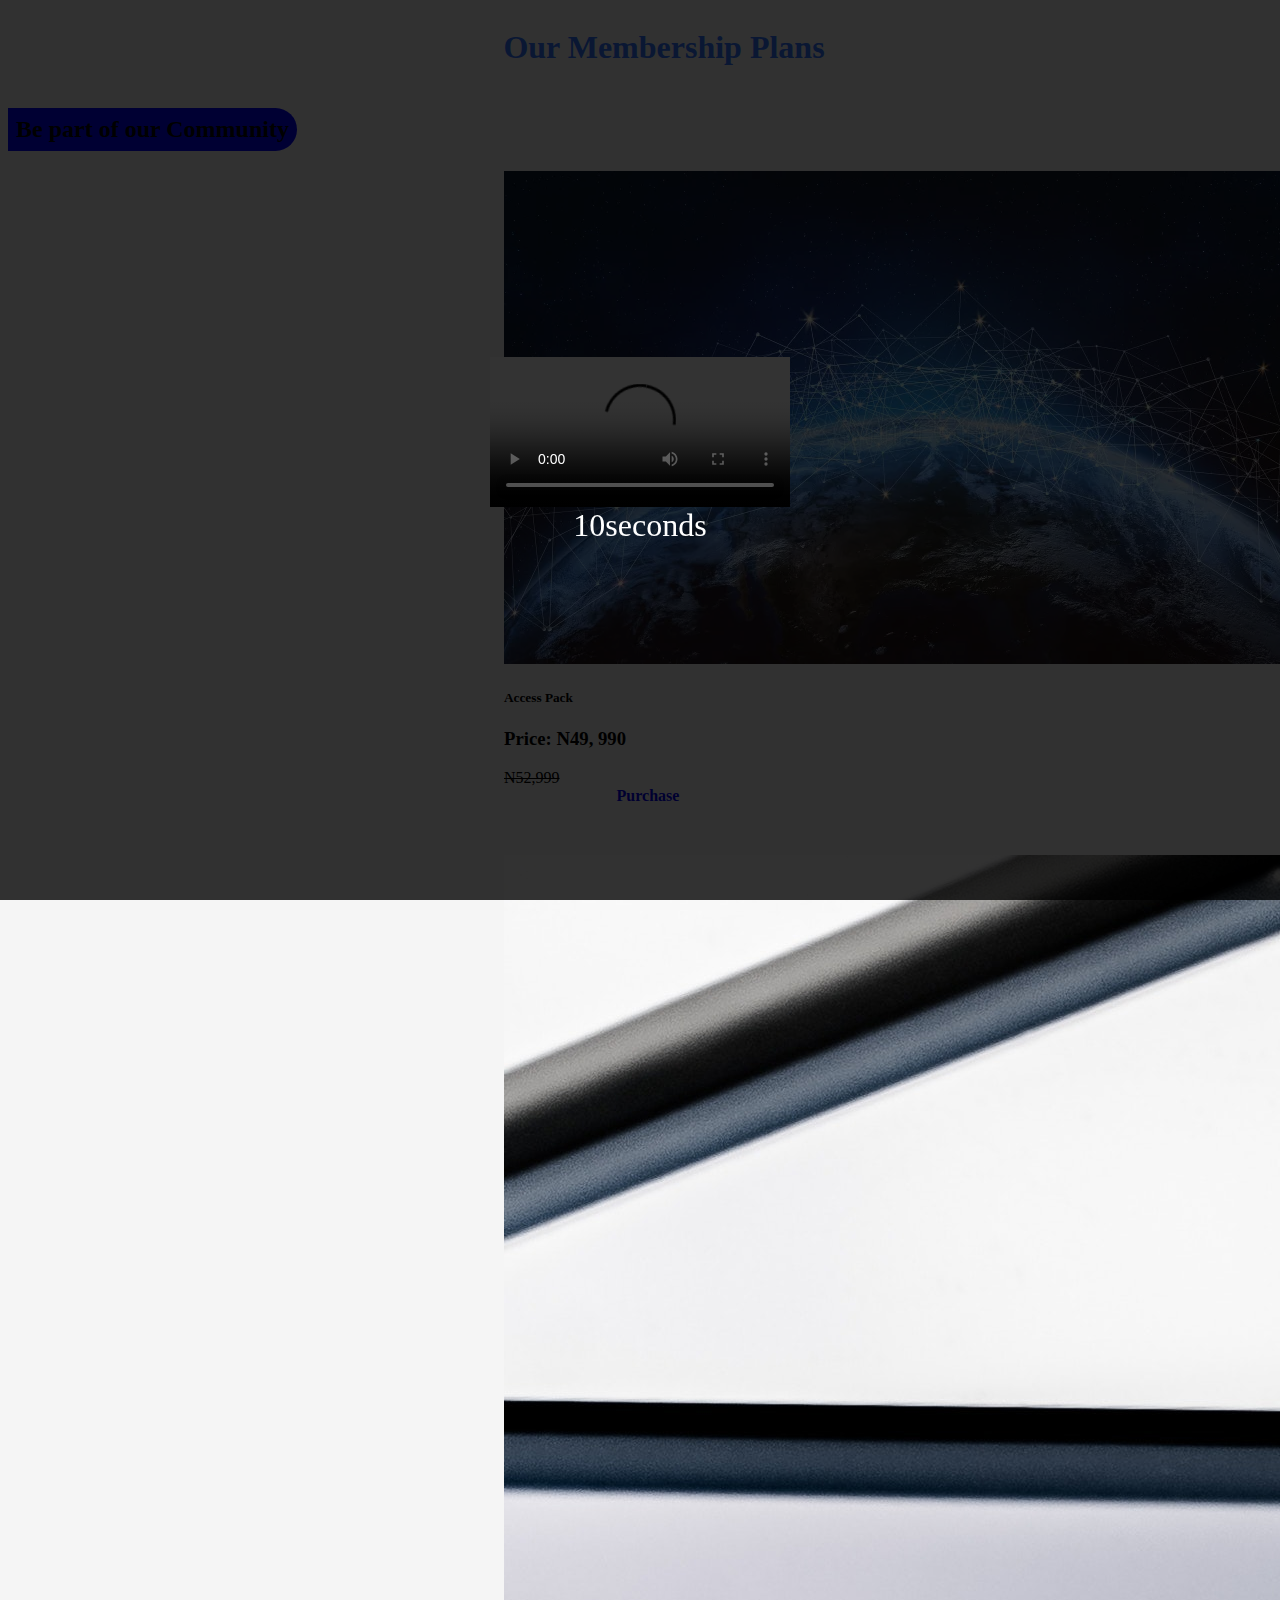
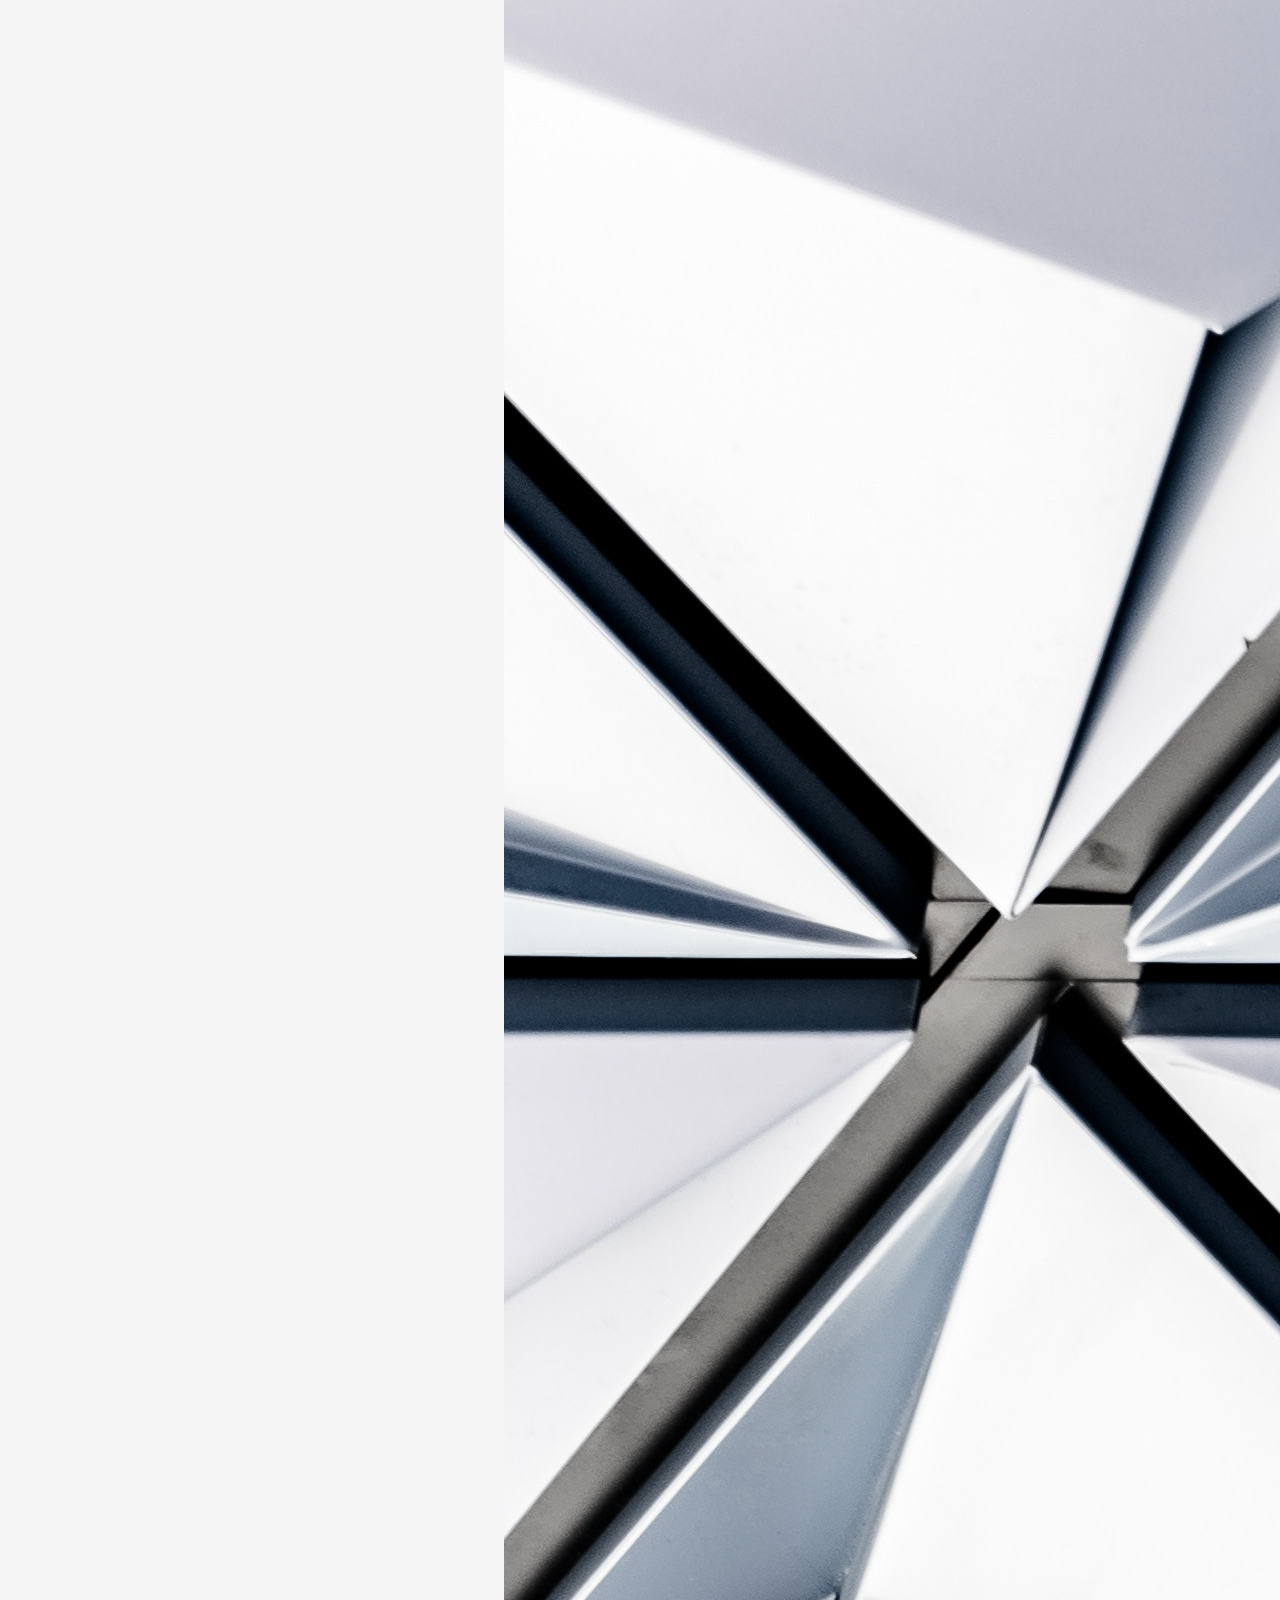
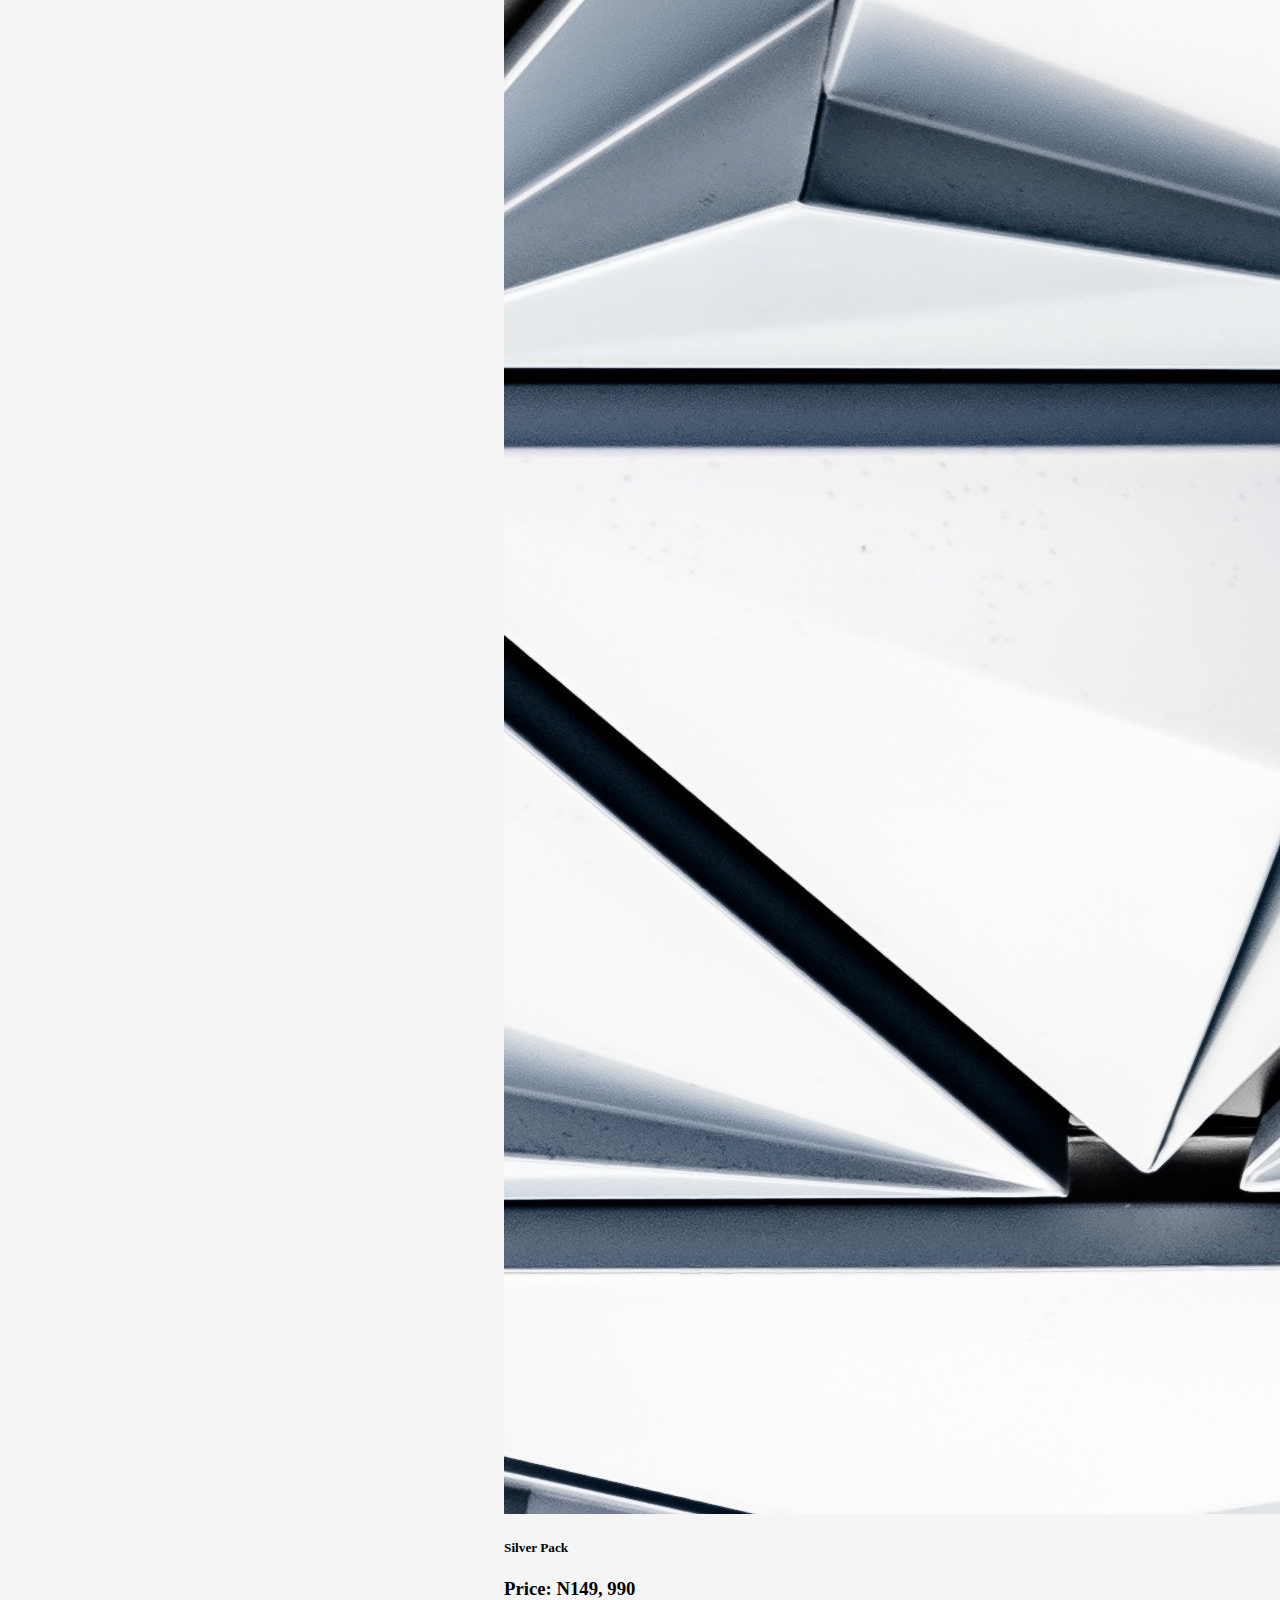
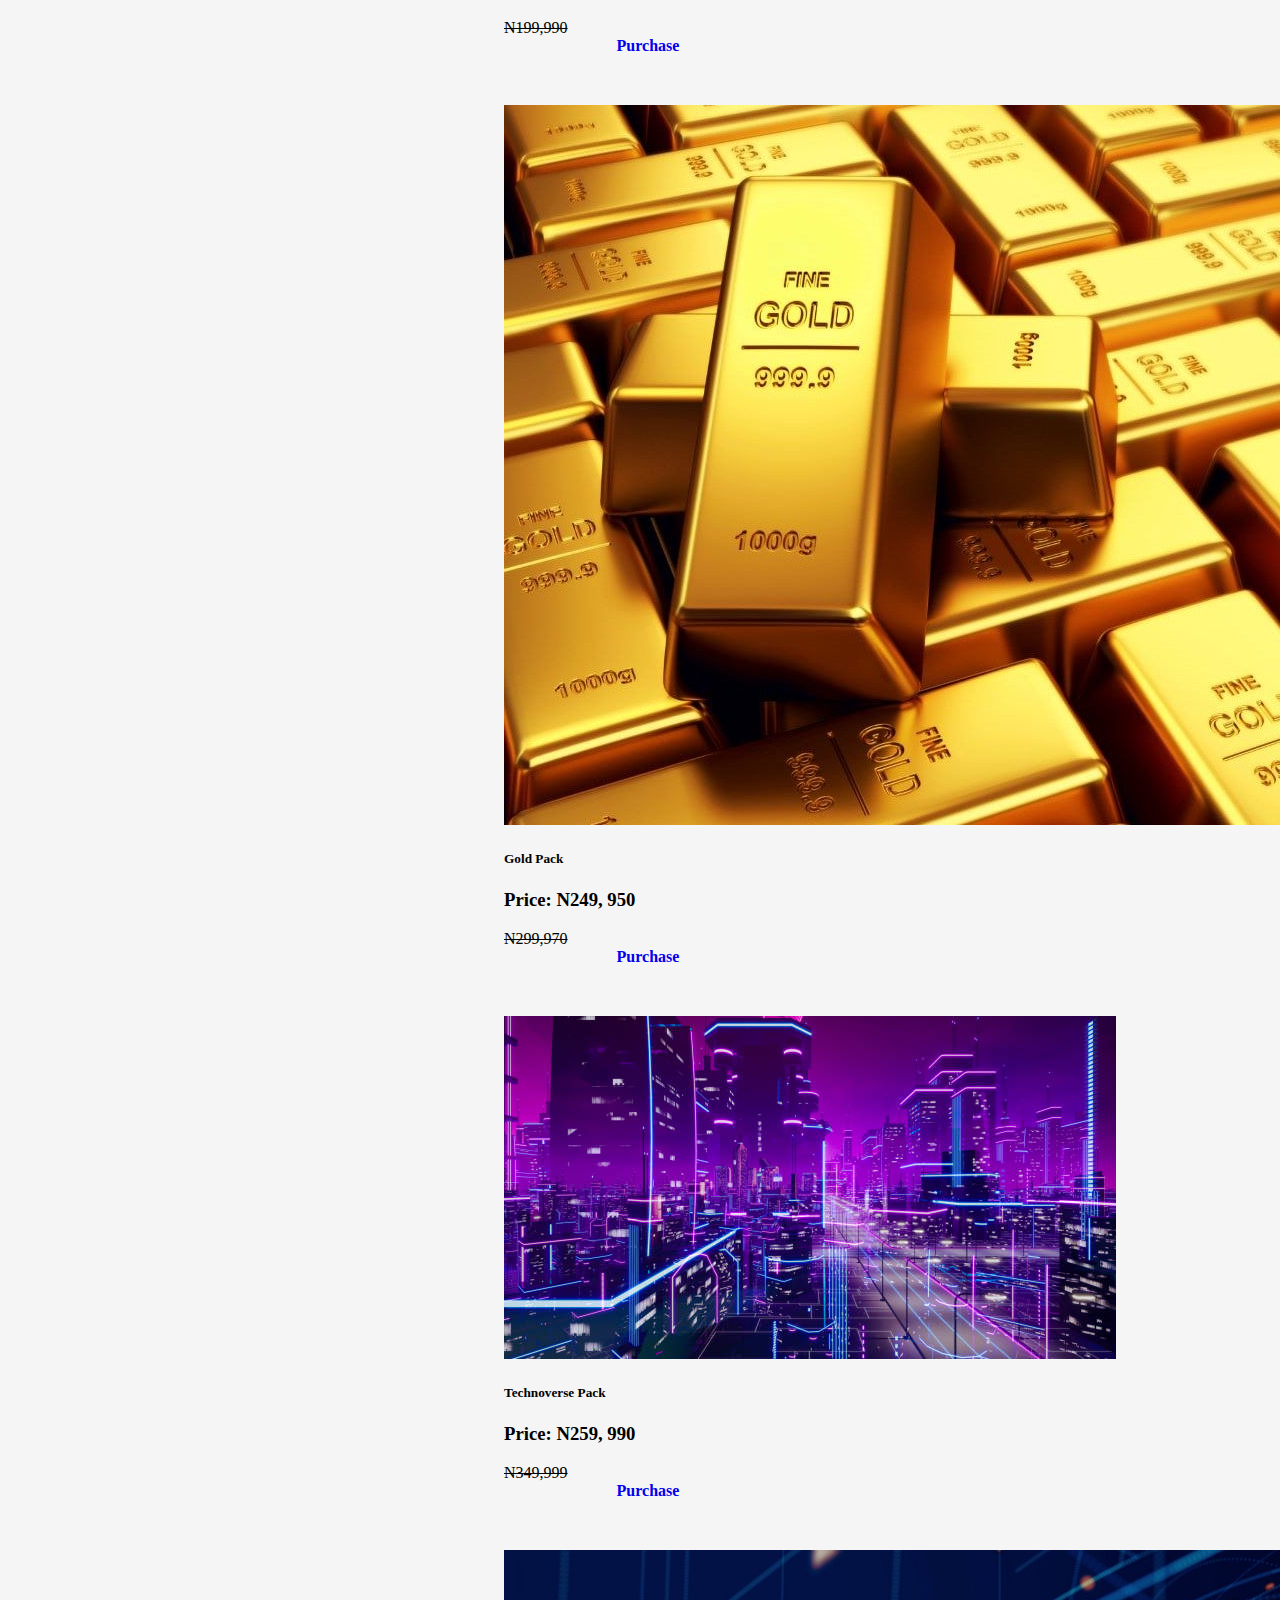
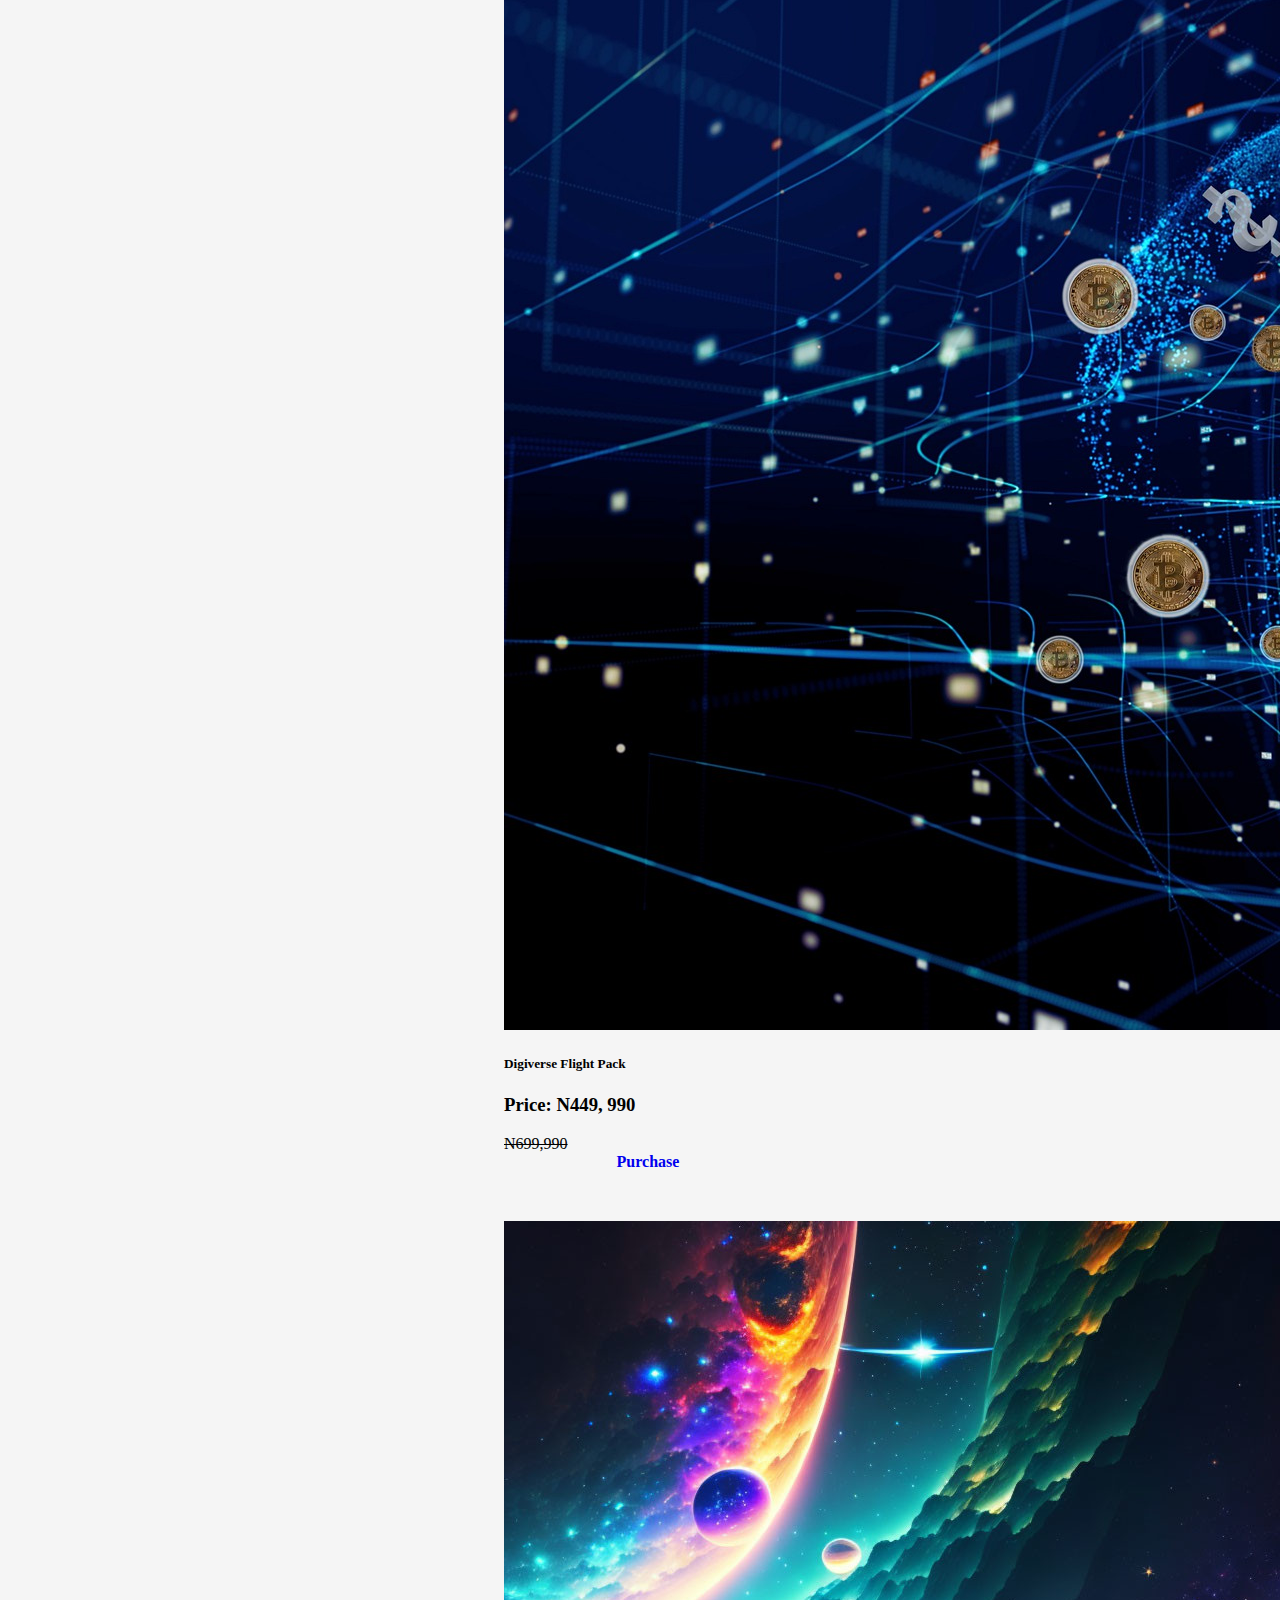
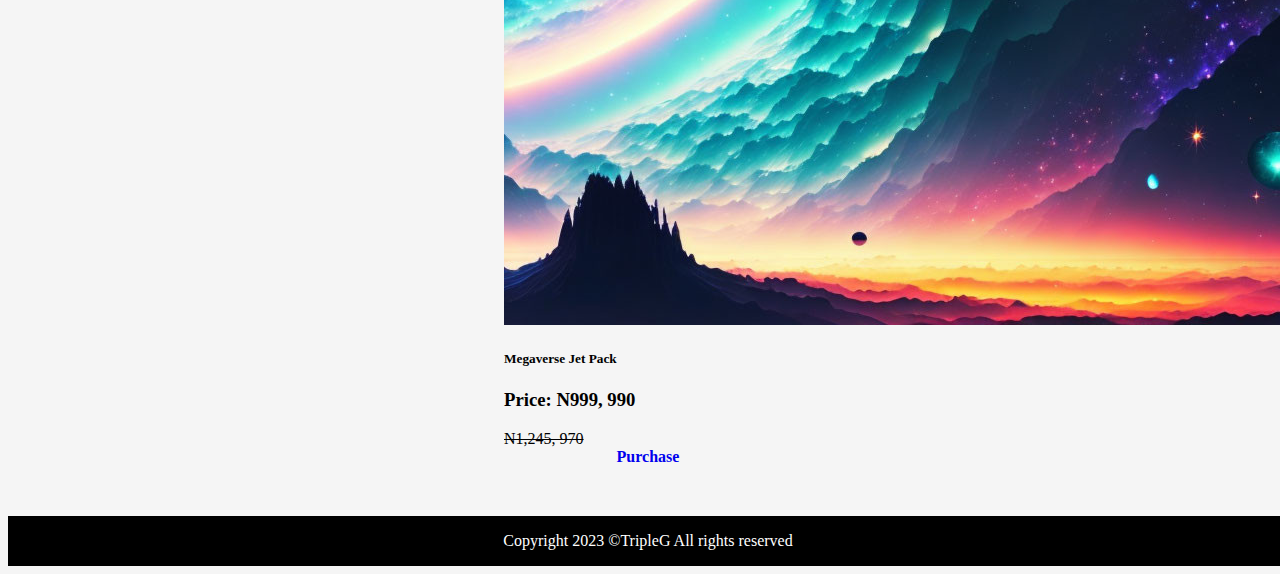
==== commit ceaccd0e: "Update contact.html" ====
--- a/contact.html
+++ b/contact.html
@@ -22,7 +22,7 @@
         <video controls autoplay>
           <source src="/Video2(1).mp4" type="video/mp4" />
         </video>
-        <div id="countdown-timer">10</div>
+        <div id="countdown-timer">10<span>seconds</span></div>
         <button id="cancel-button">Cancel</button>
       </div>
       <h2
@@ -150,7 +150,7 @@
 
       videoPopup.style.display = "flex";
 
-      var countdownTime = 10; // 10 seconds
+      var countdownTime = 10; // 60 seconds
       var remainingTime = countdownTime;
 
       var countdownInterval = setInterval(function () {
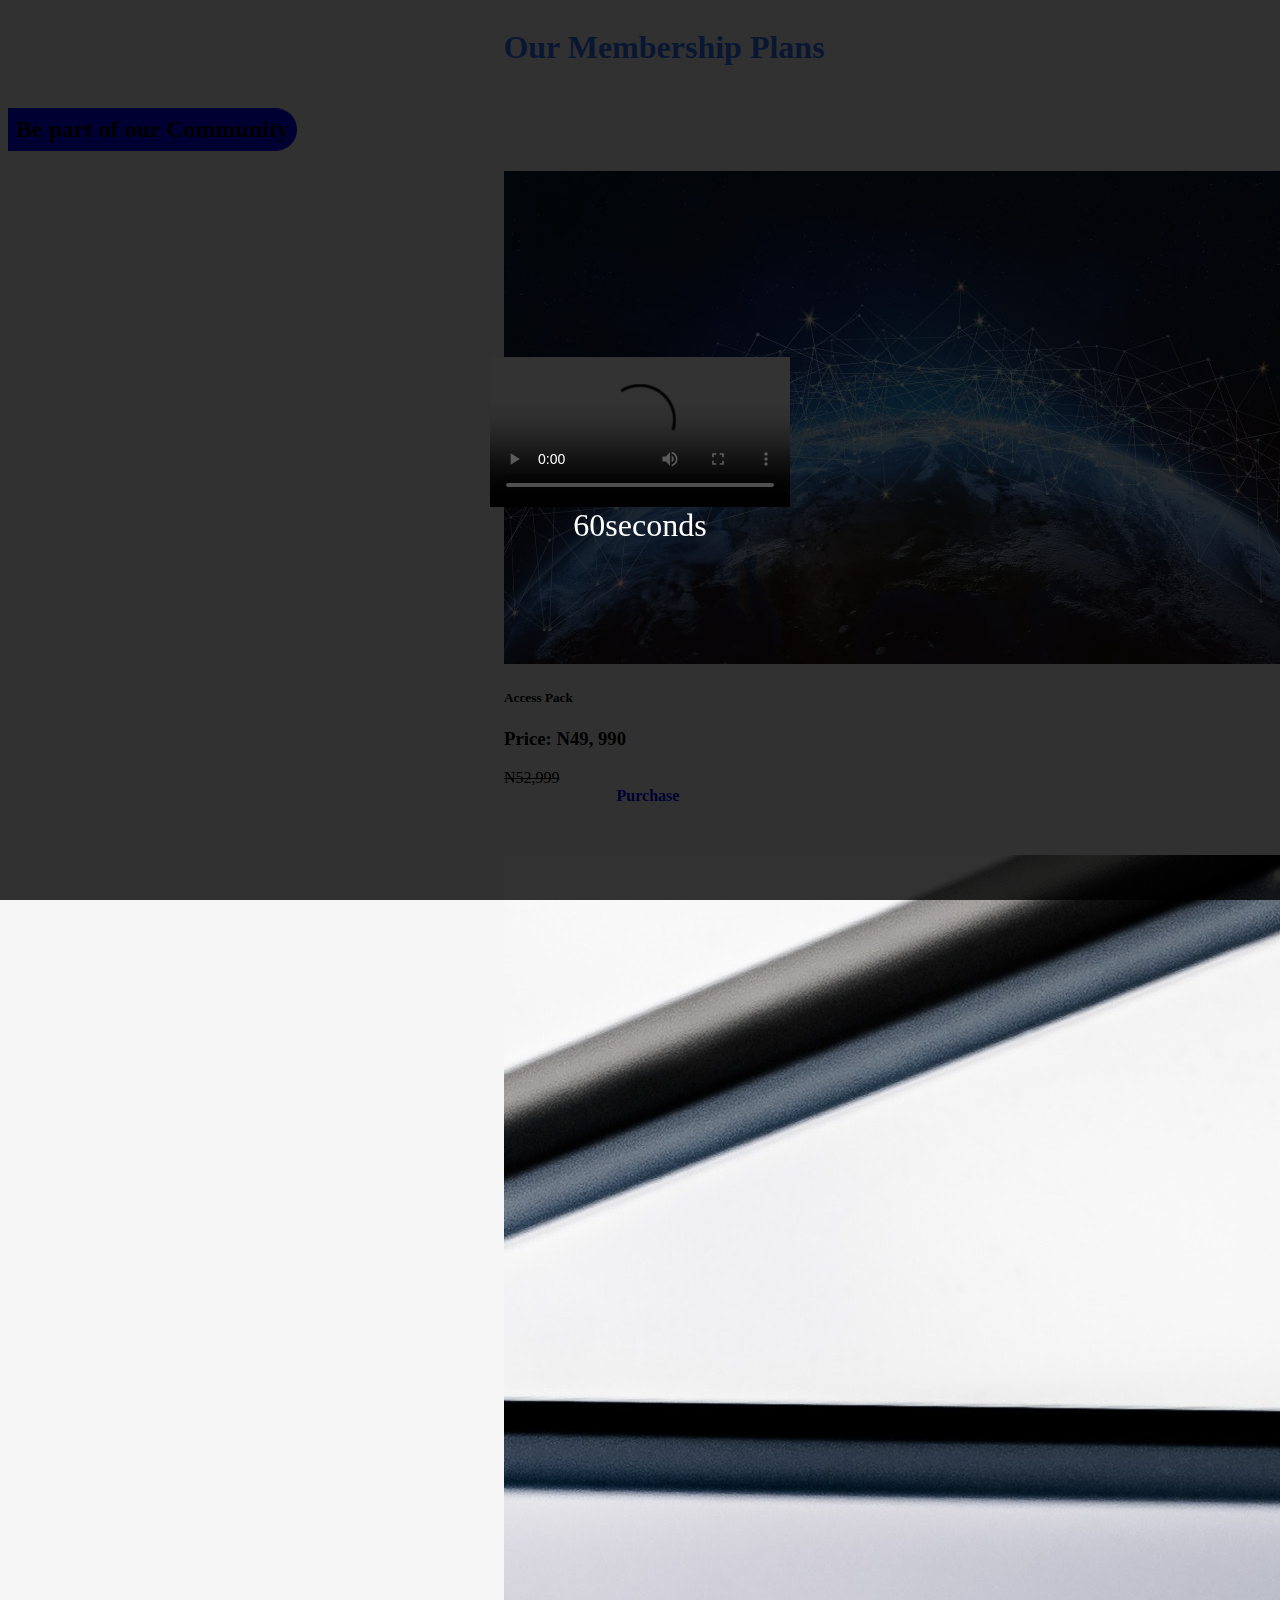
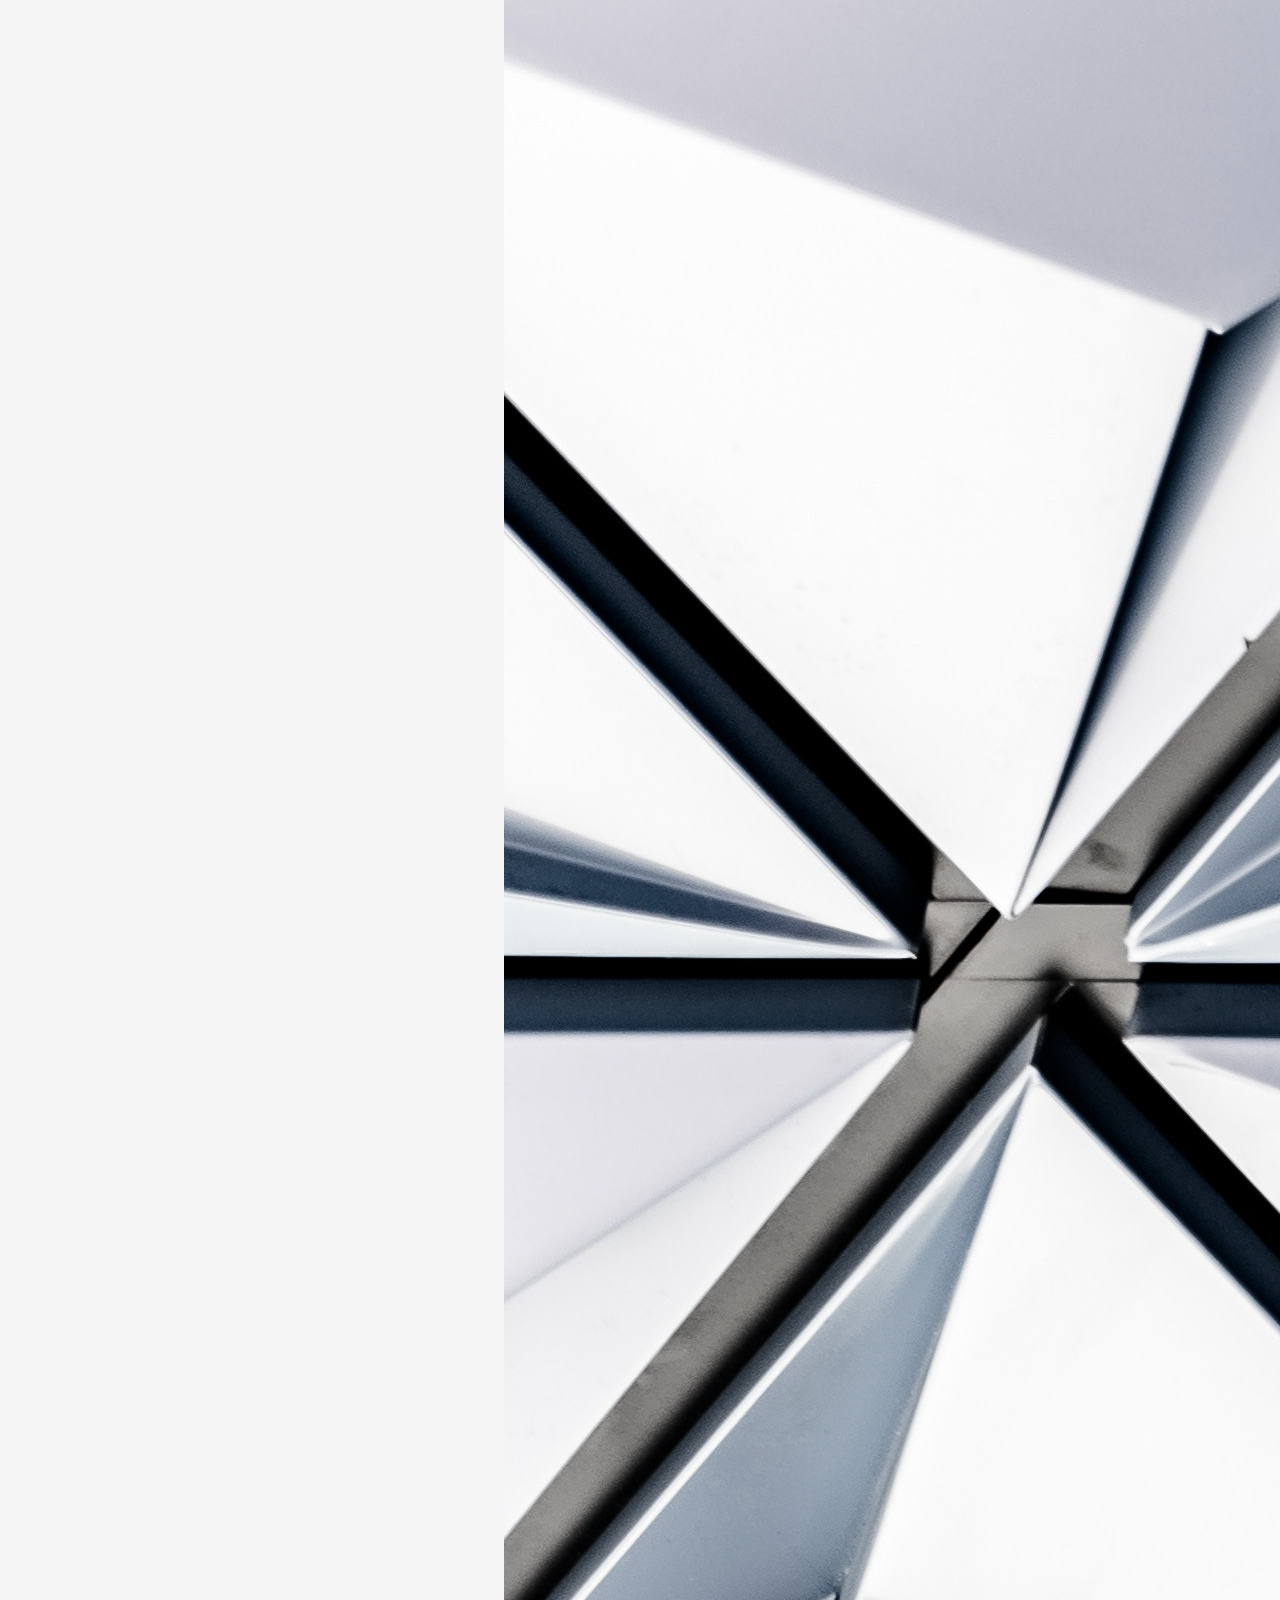
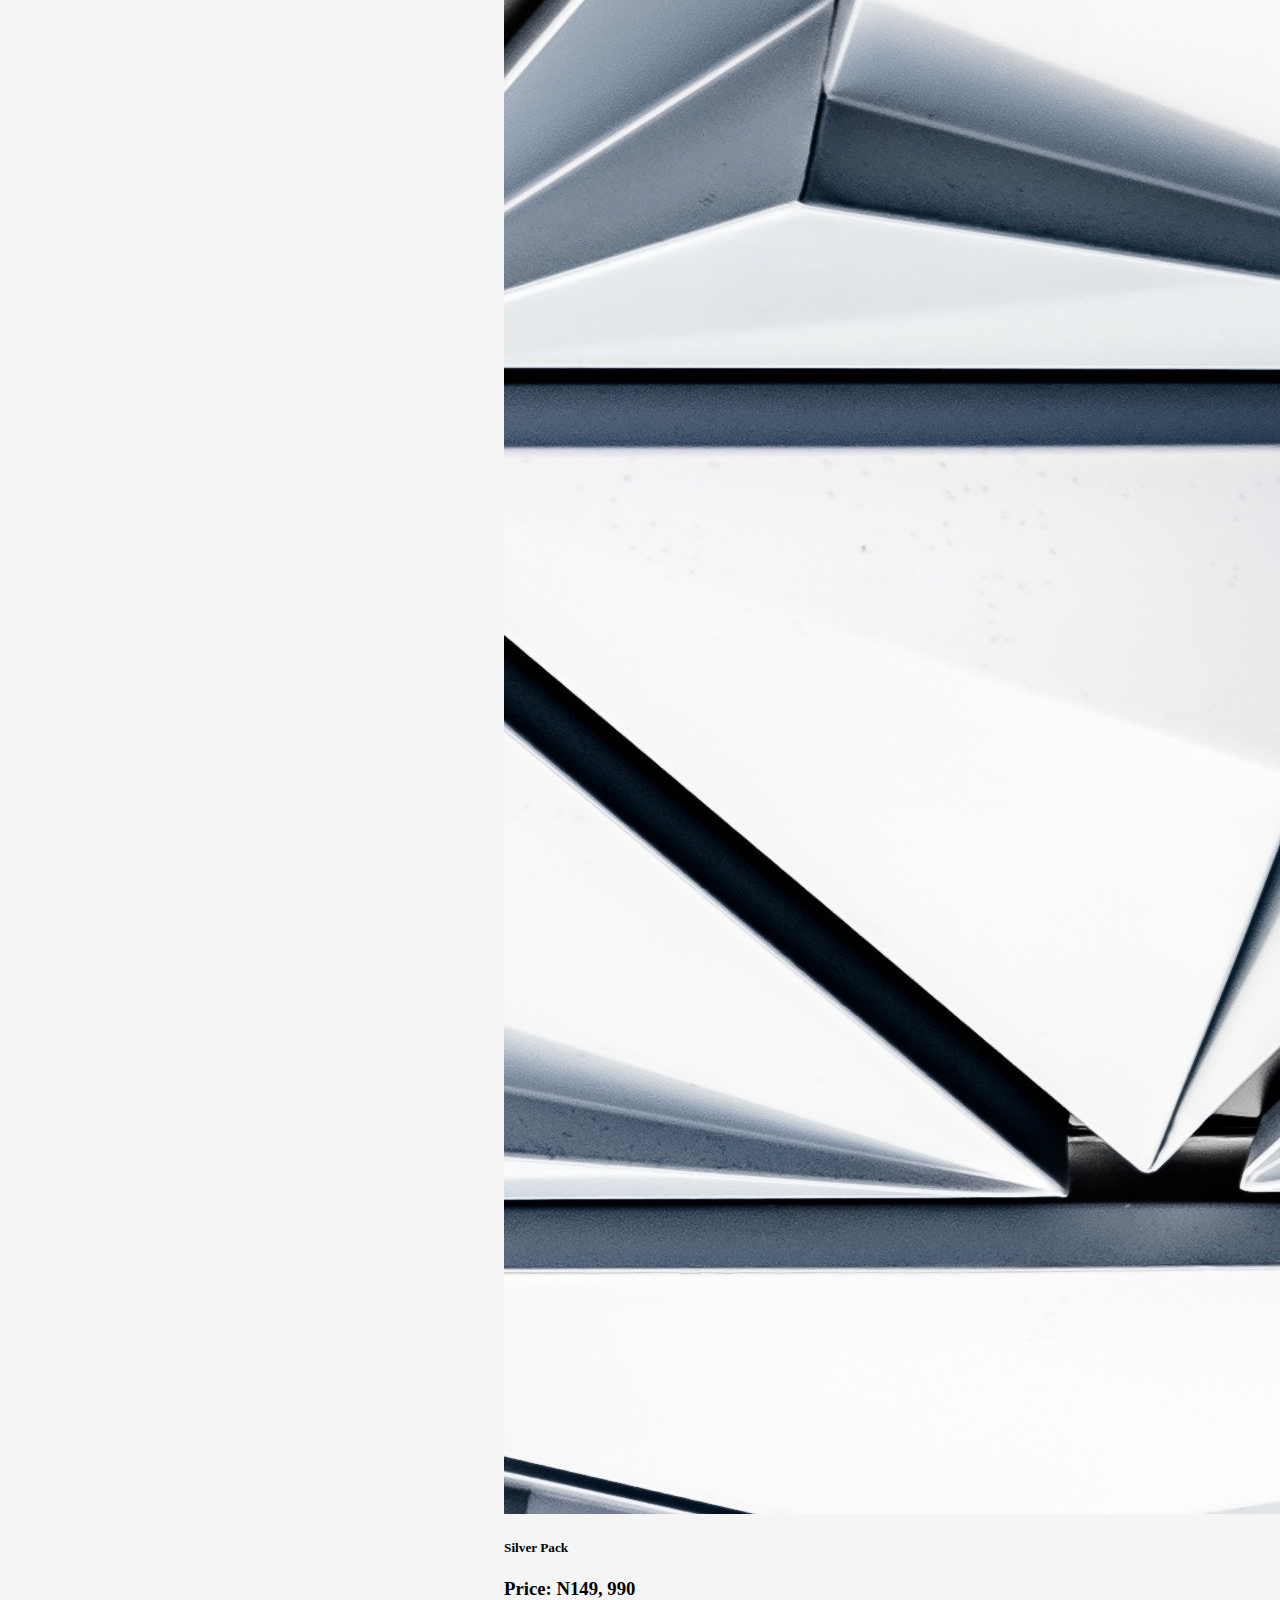
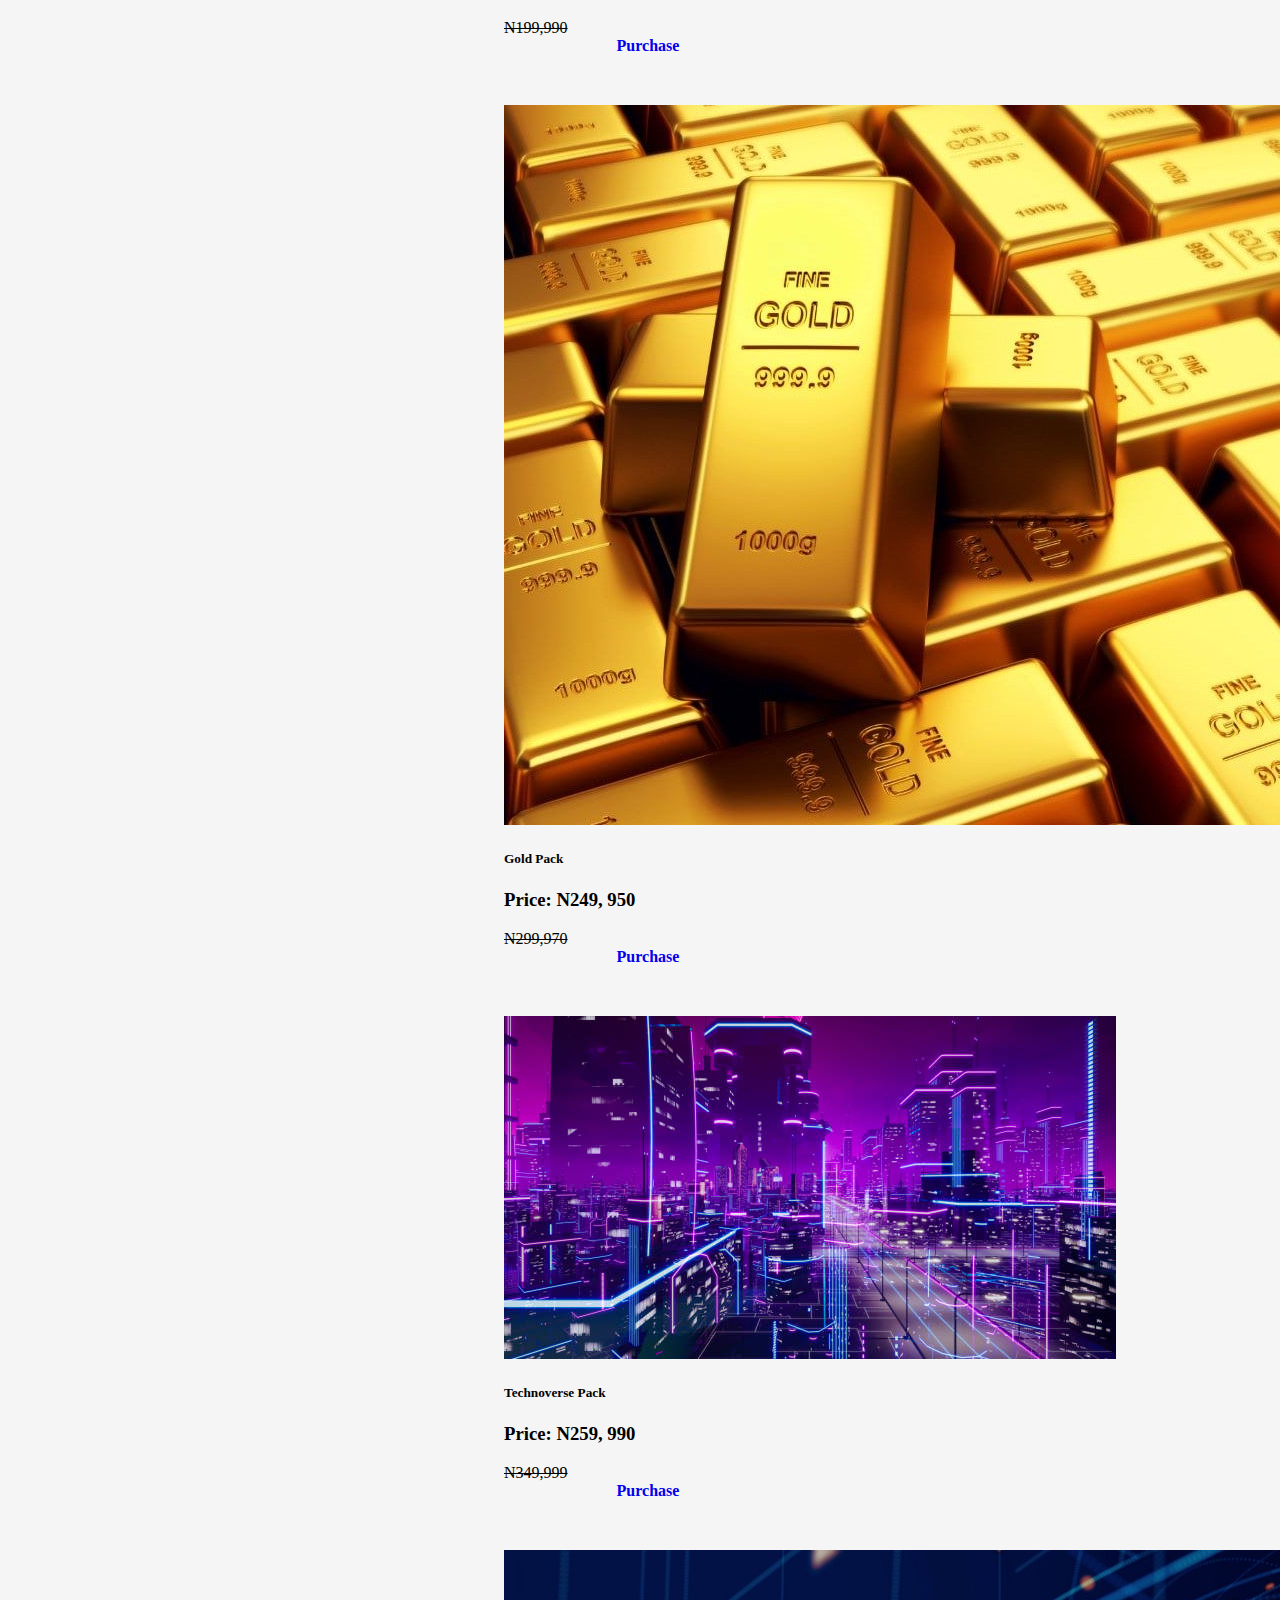
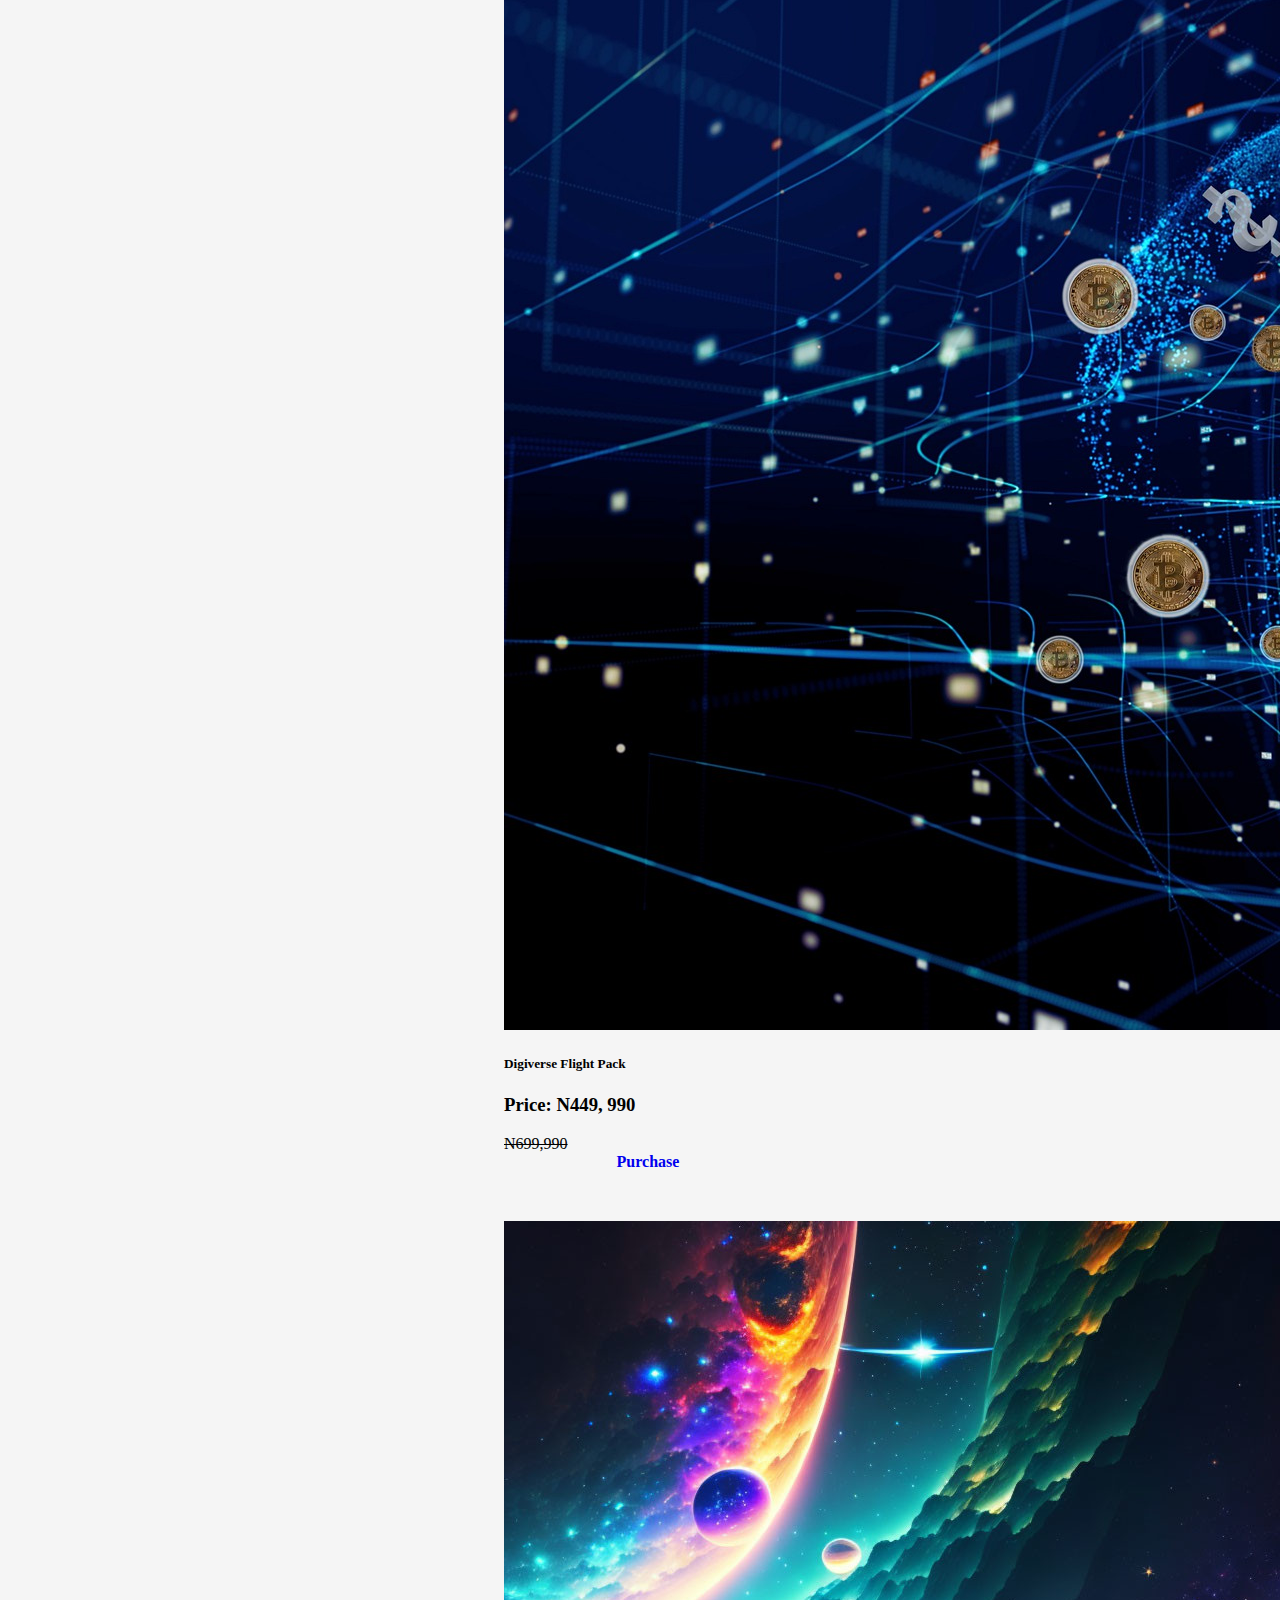
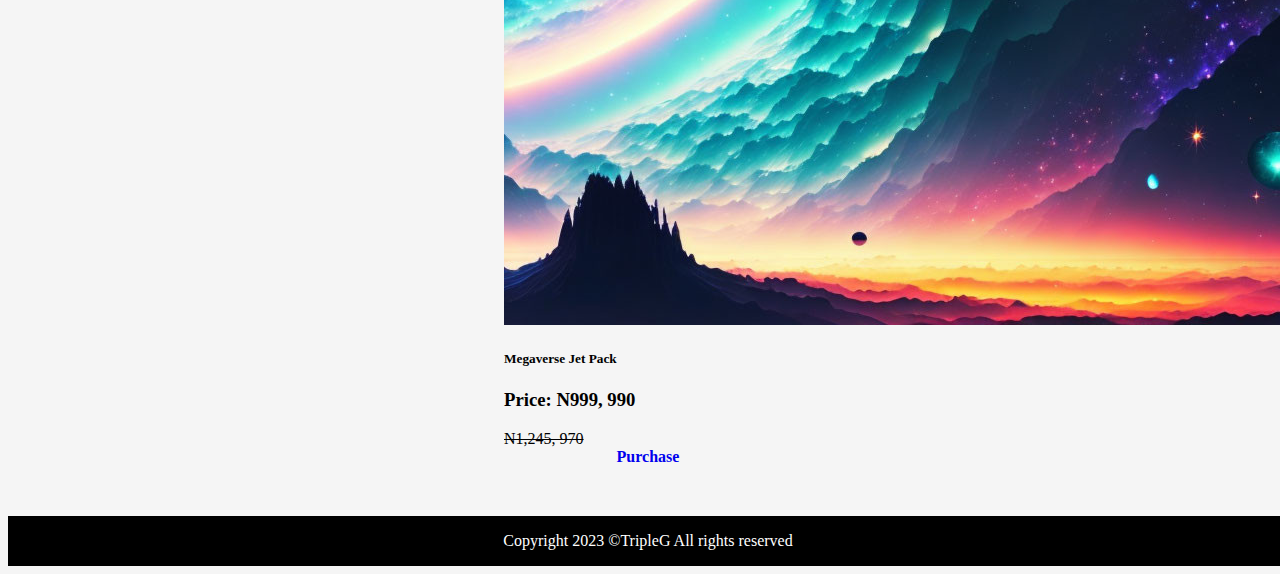
==== commit 604794da: "Update contact.html" ====
--- a/contact.html
+++ b/contact.html
@@ -22,7 +22,7 @@
         <video controls autoplay>
           <source src="/Video2(1).mp4" type="video/mp4" />
         </video>
-        <div id="countdown-timer">10<span>seconds</span></div>
+        <div id="countdown-timer">60<span>seconds</span></div>
         <button id="cancel-button">Cancel</button>
       </div>
       <h2
@@ -150,7 +150,7 @@
 
       videoPopup.style.display = "flex";
 
-      var countdownTime = 10; // 60 seconds
+      var countdownTime = 60; // 60 seconds
       var remainingTime = countdownTime;
 
       var countdownInterval = setInterval(function () {
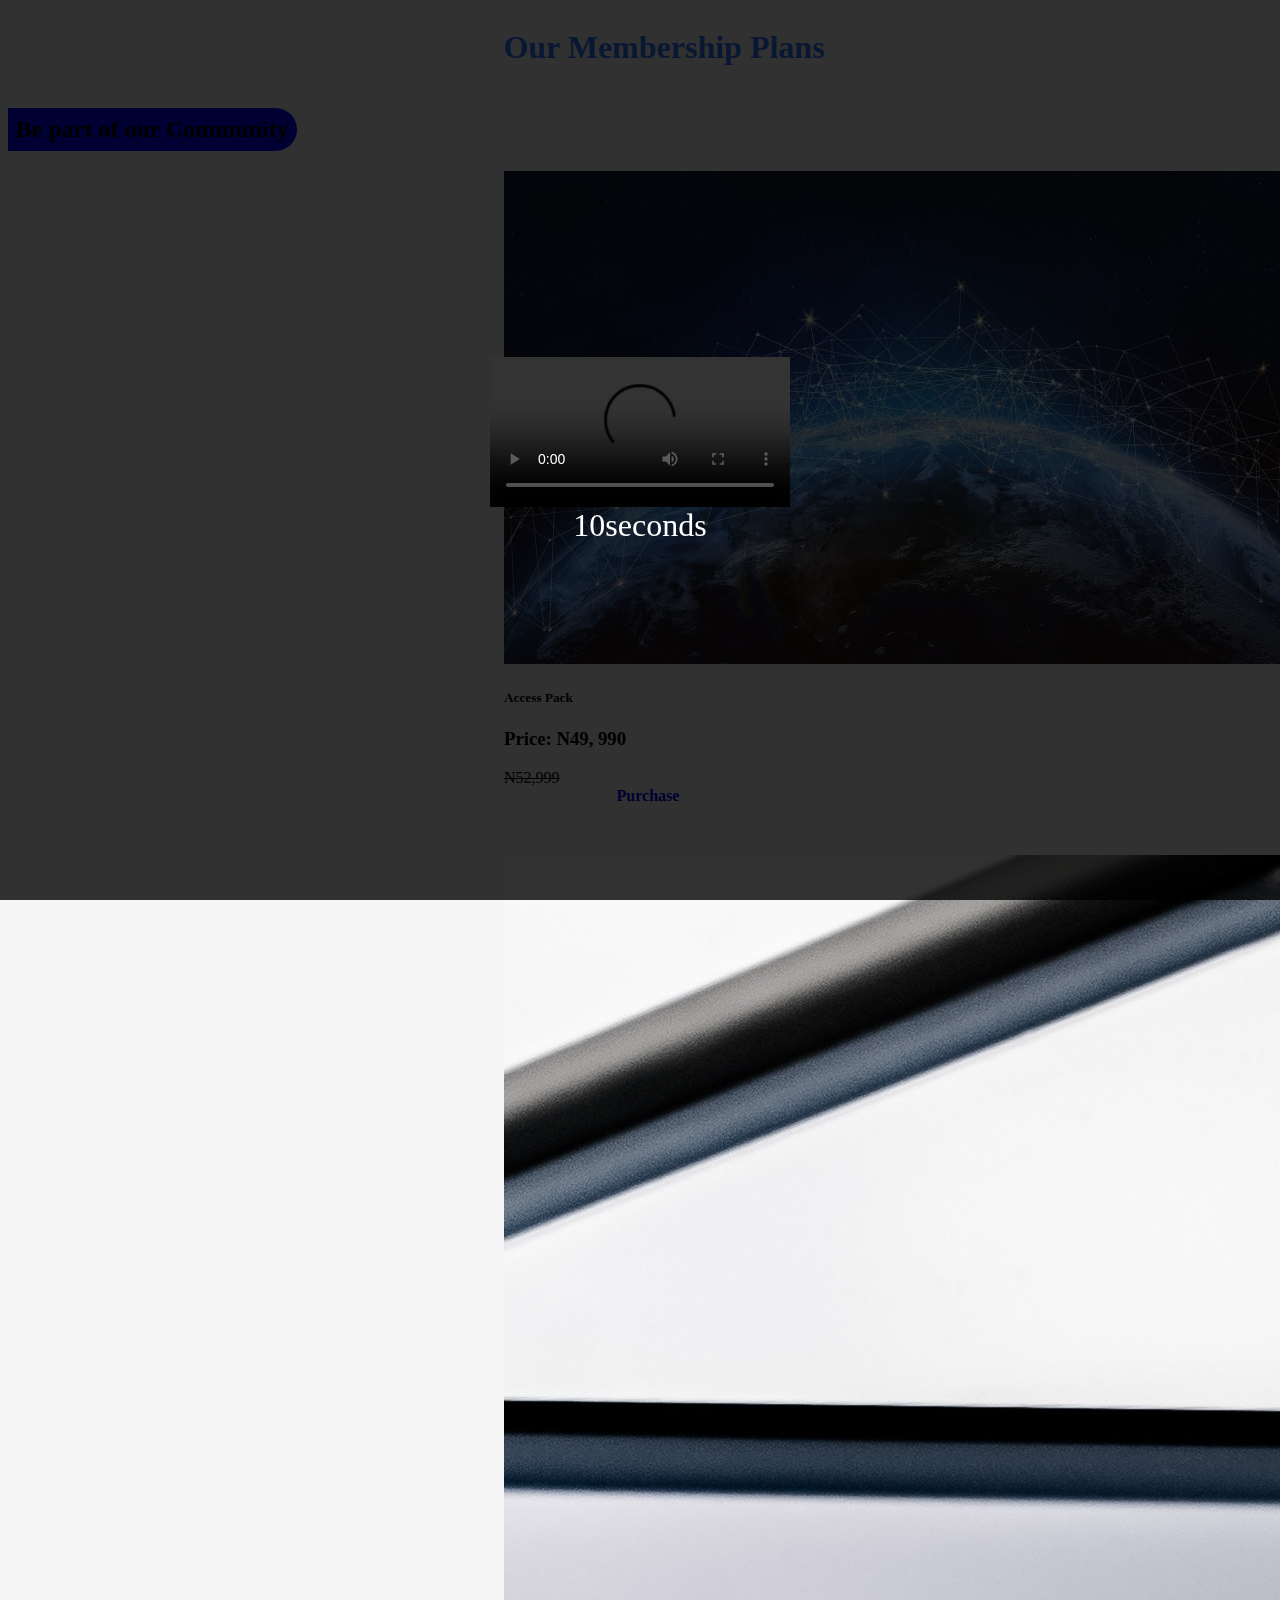
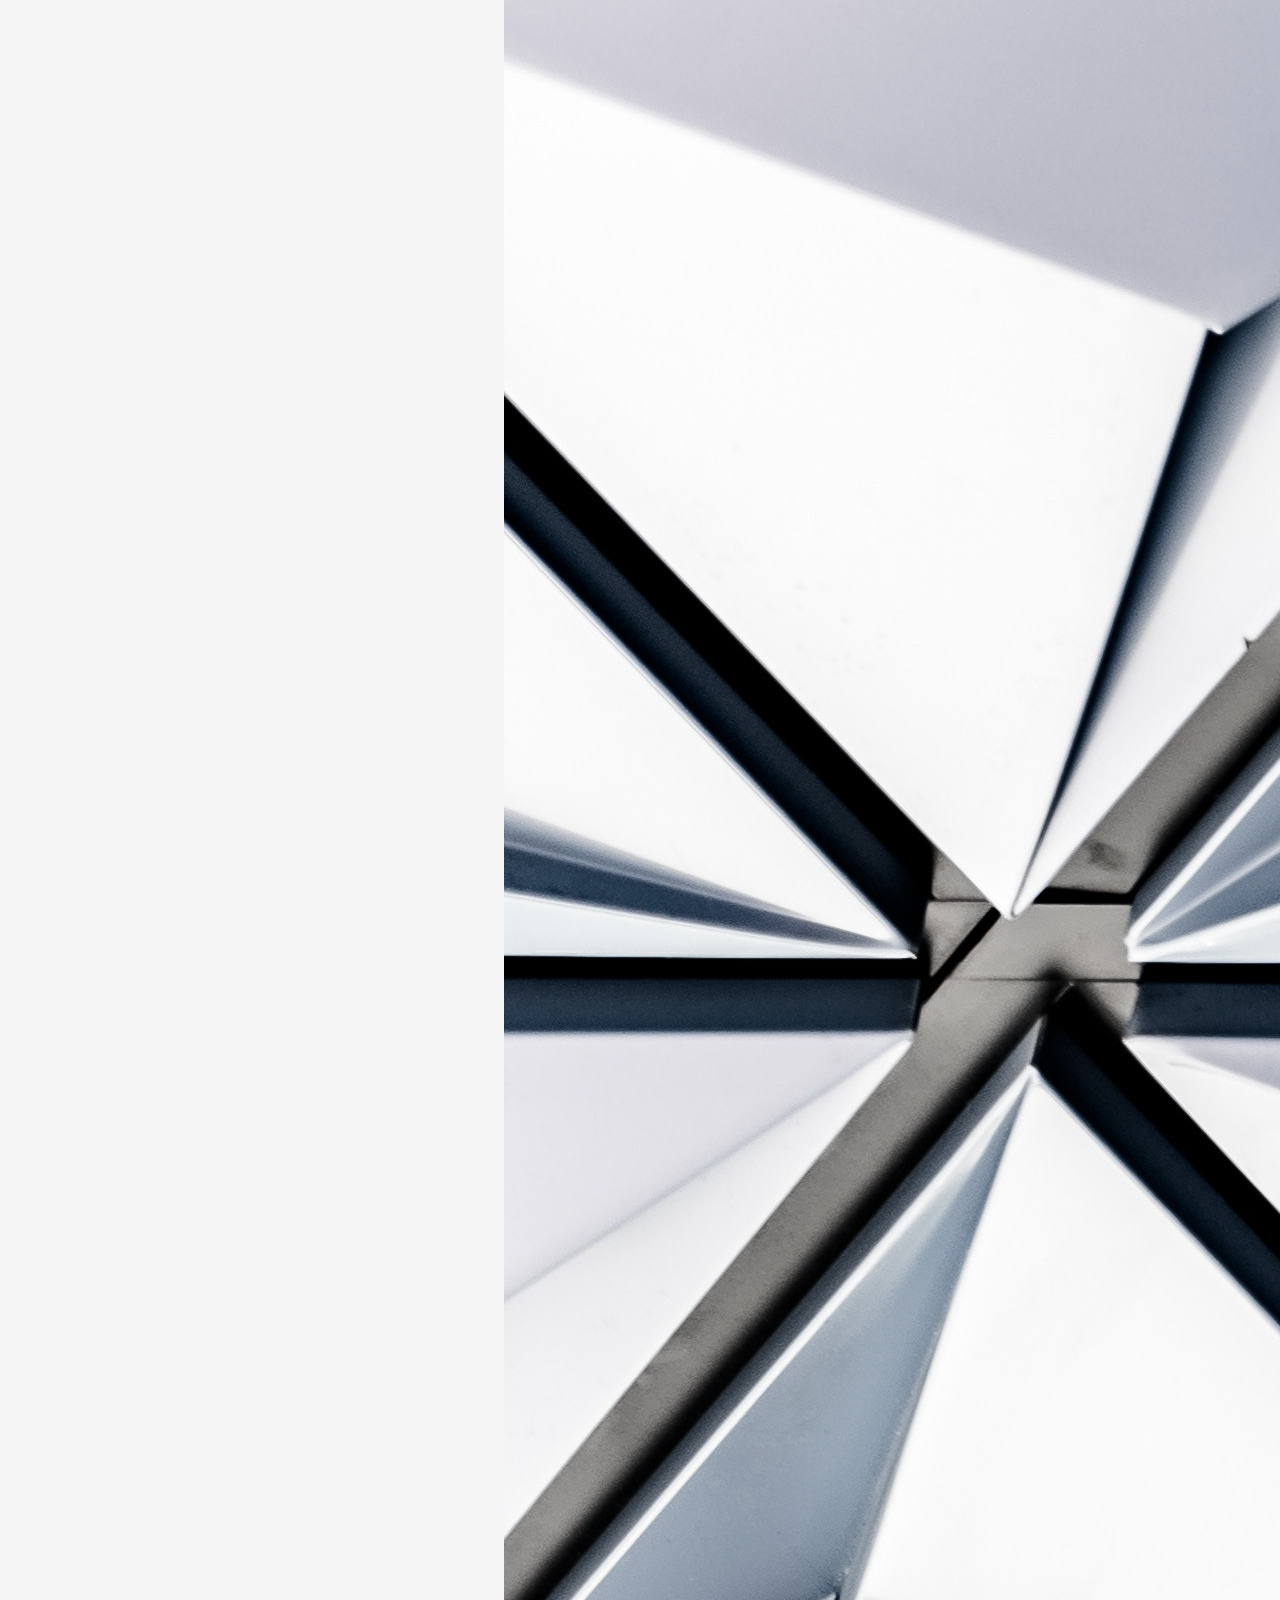
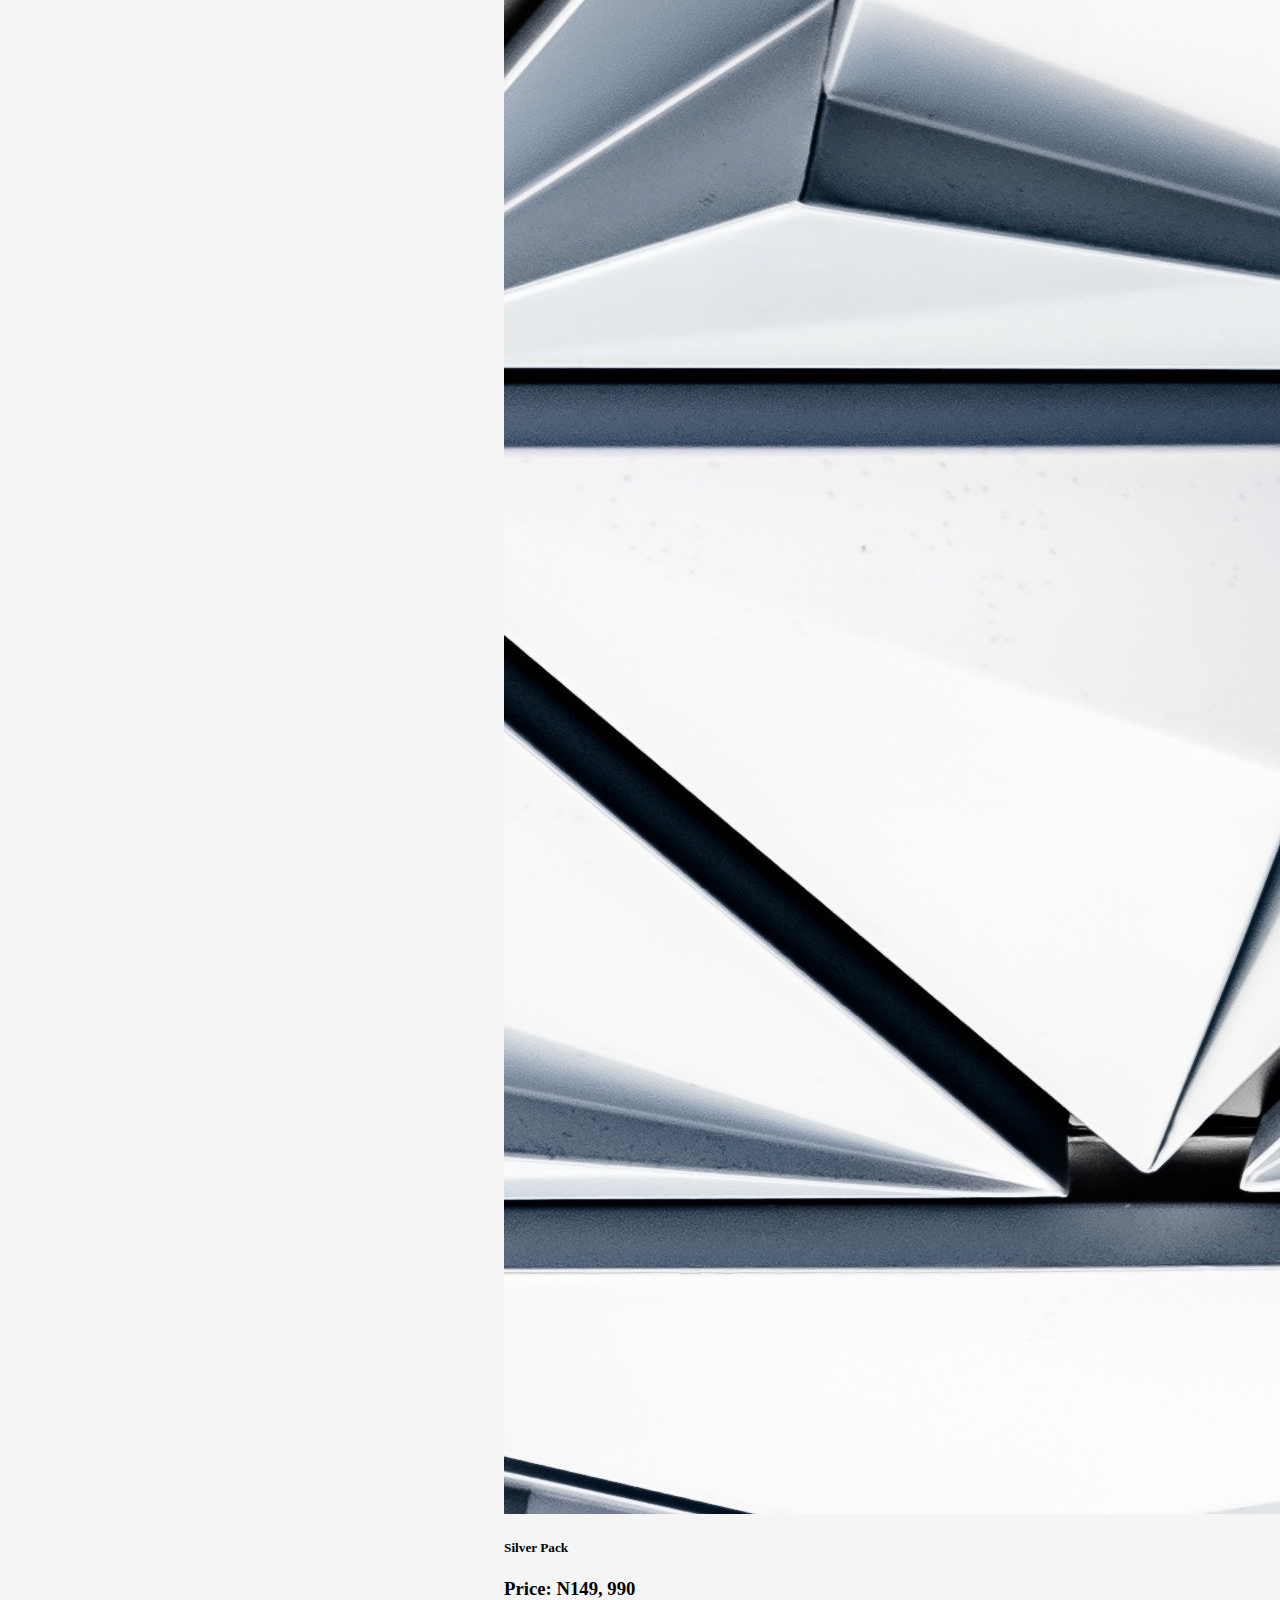
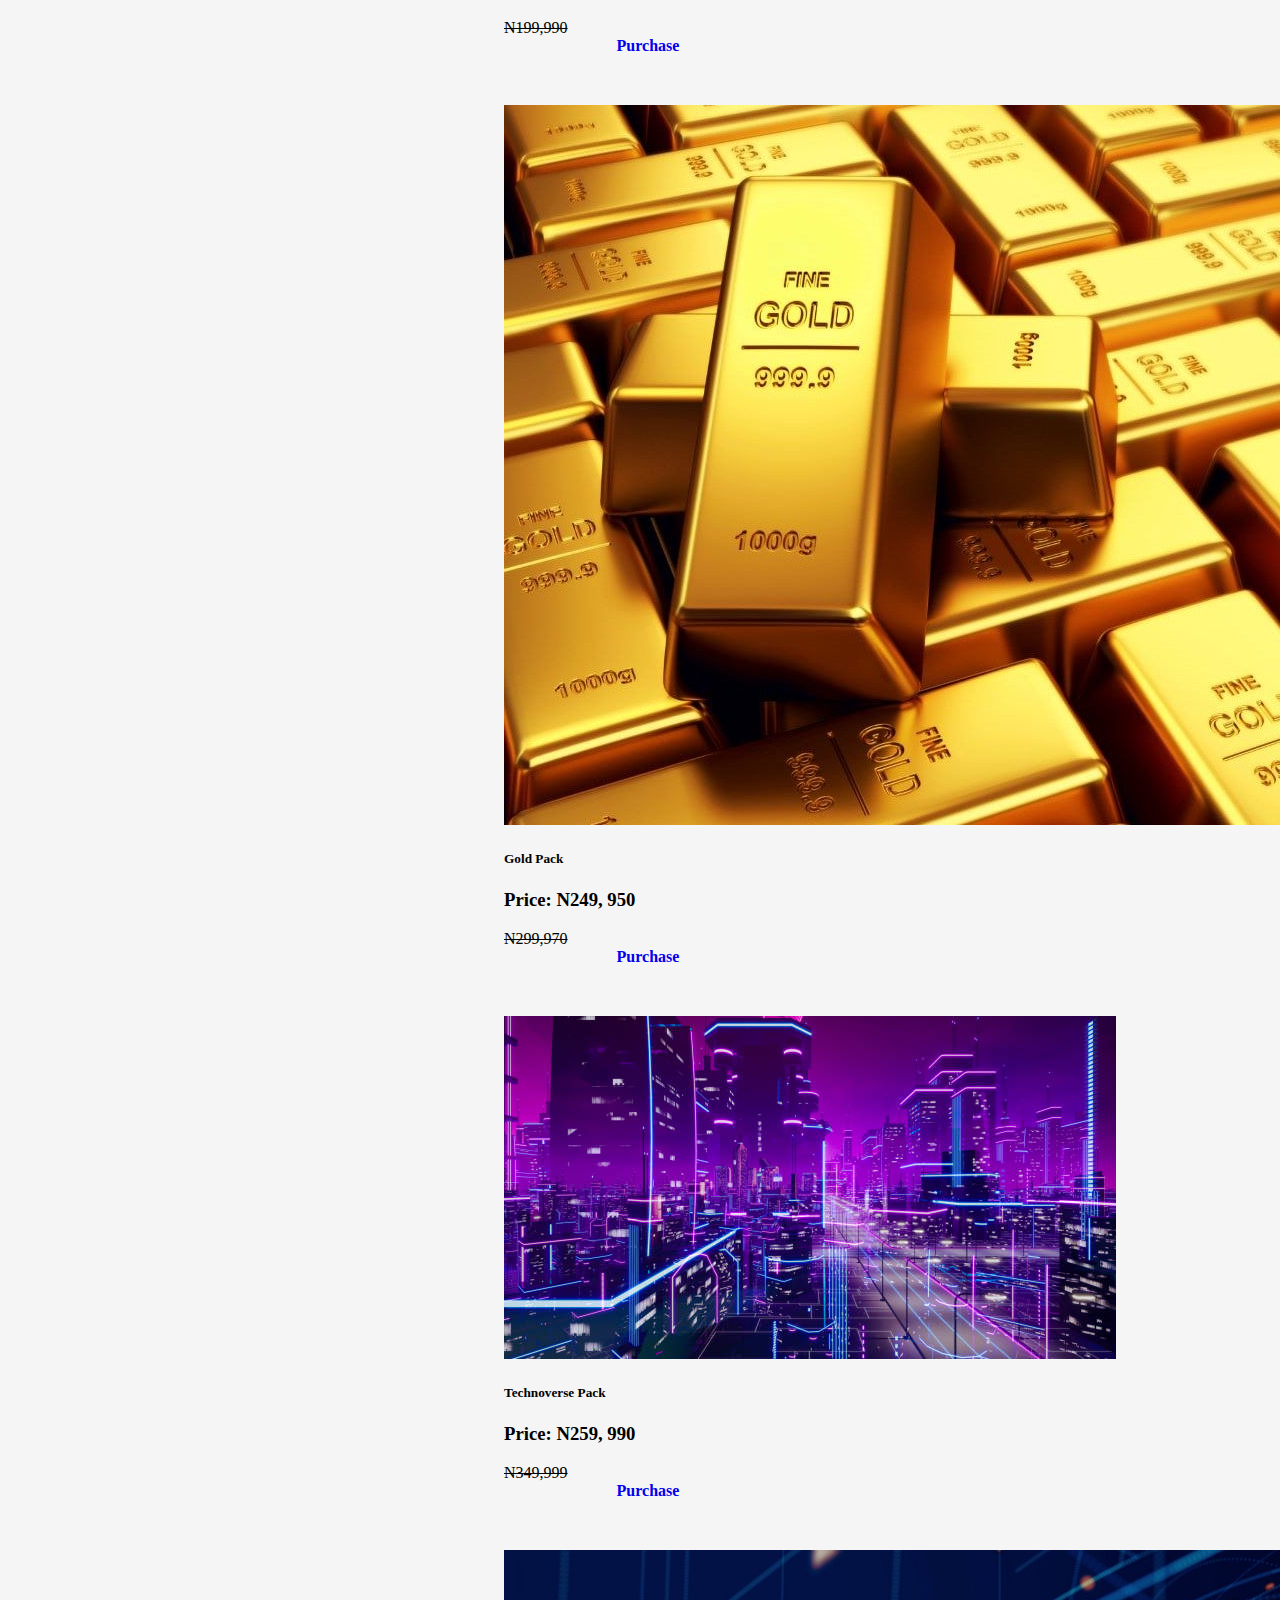
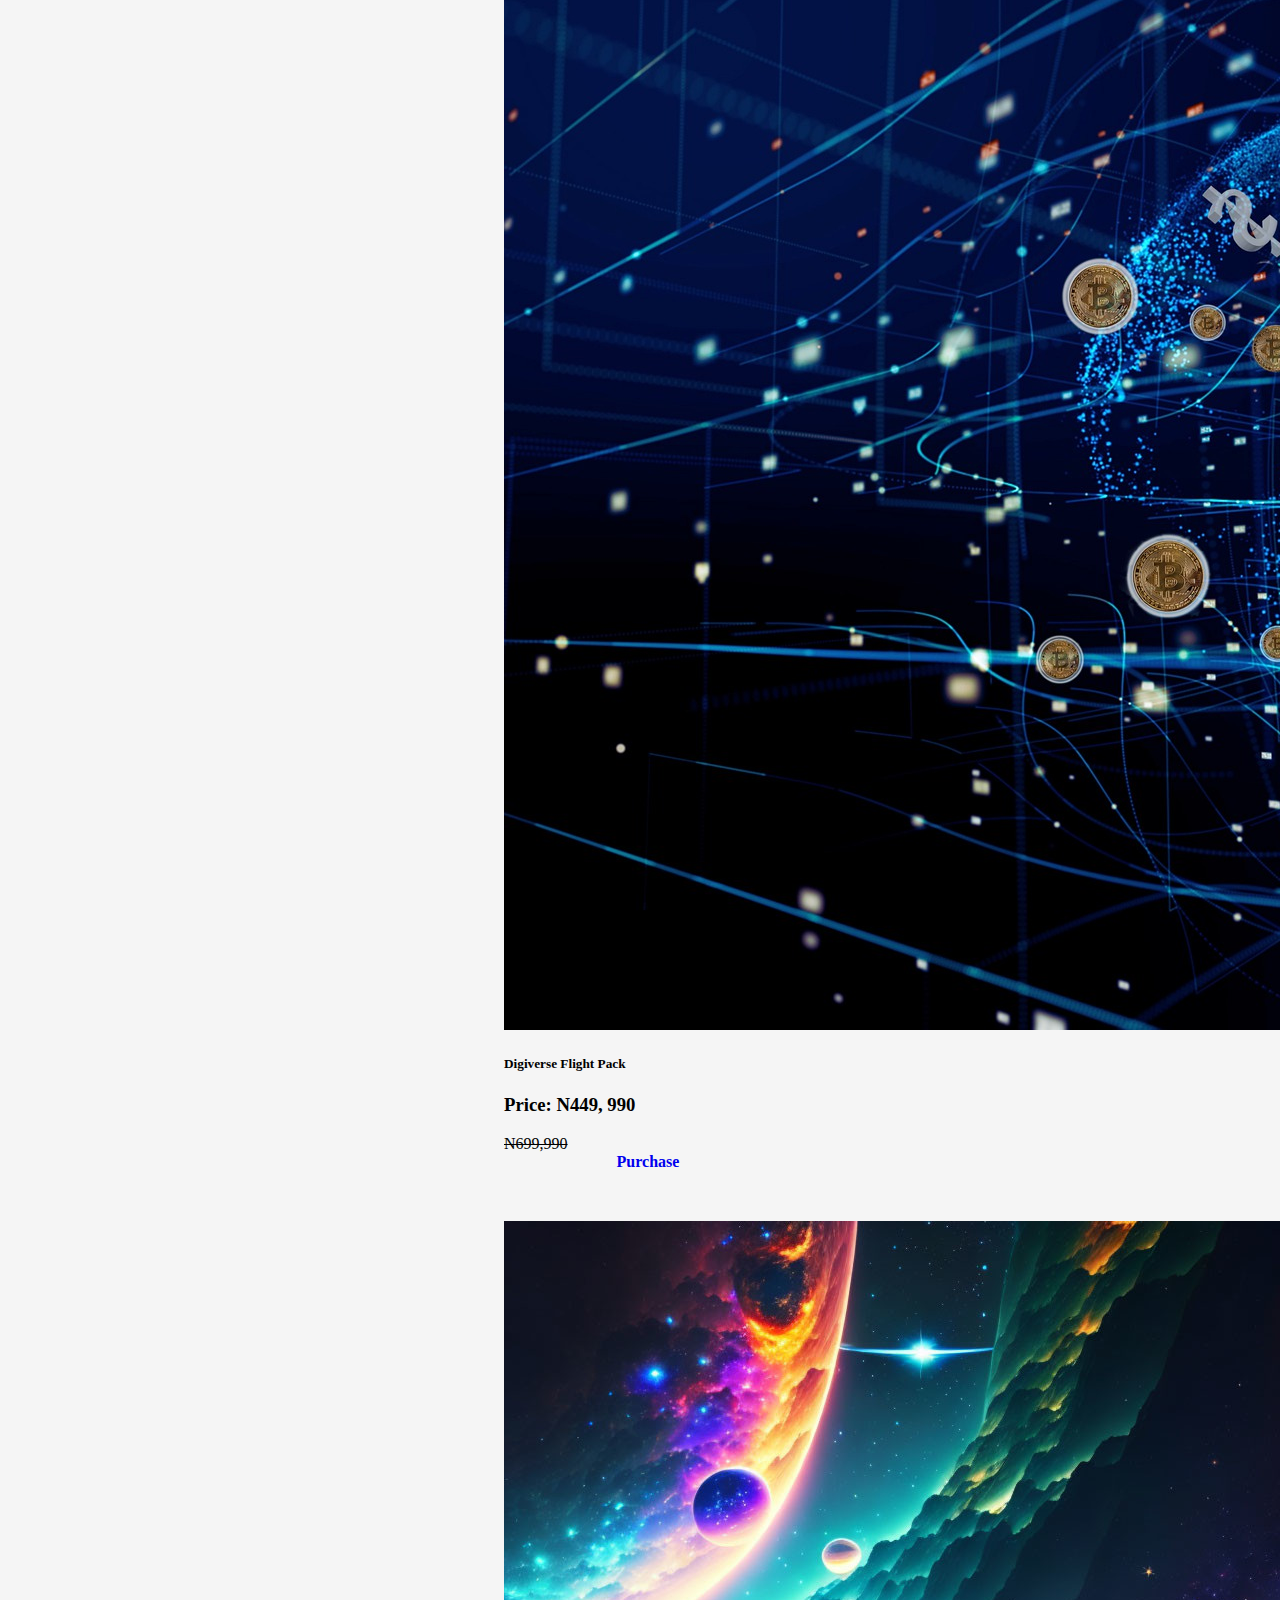
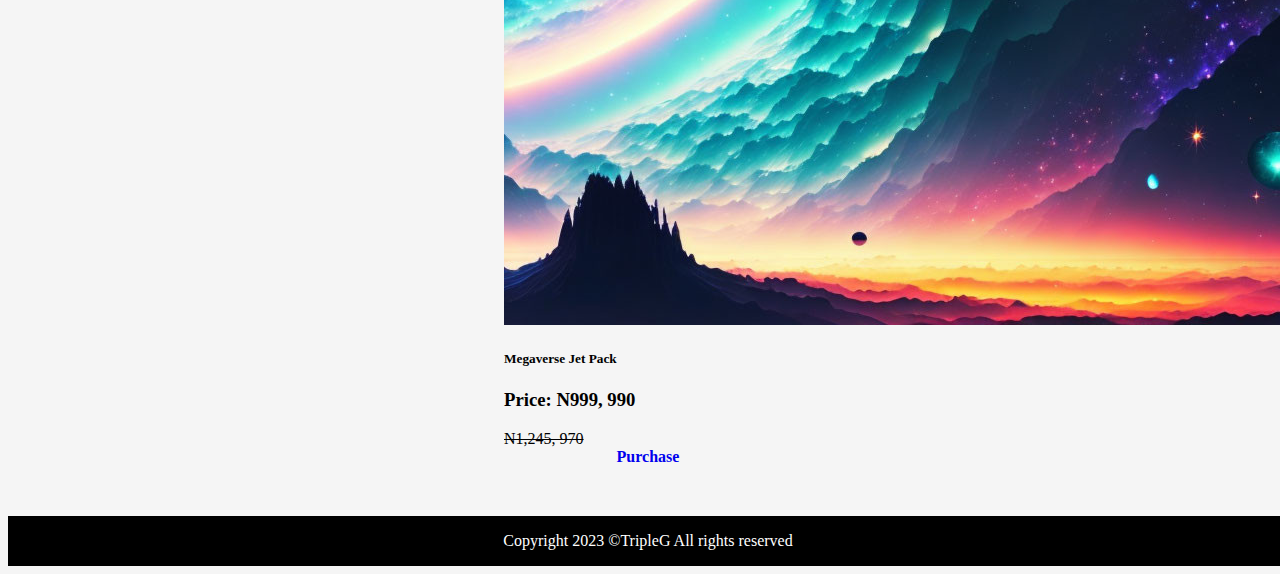
==== commit 7f4d1ff3: "Update contact.html" ====
--- a/contact.html
+++ b/contact.html
@@ -22,7 +22,7 @@
         <video controls autoplay>
           <source src="/Video2(1).mp4" type="video/mp4" />
         </video>
-        <div id="countdown-timer">60<span>seconds</span></div>
+        <div id="countdown-timer">10<span>seconds</span></div>
         <button id="cancel-button">Cancel</button>
       </div>
       <h2
@@ -150,7 +150,7 @@
 
       videoPopup.style.display = "flex";
 
-      var countdownTime = 60; // 60 seconds
+      var countdownTime = 10; // 10 seconds
       var remainingTime = countdownTime;
 
       var countdownInterval = setInterval(function () {
